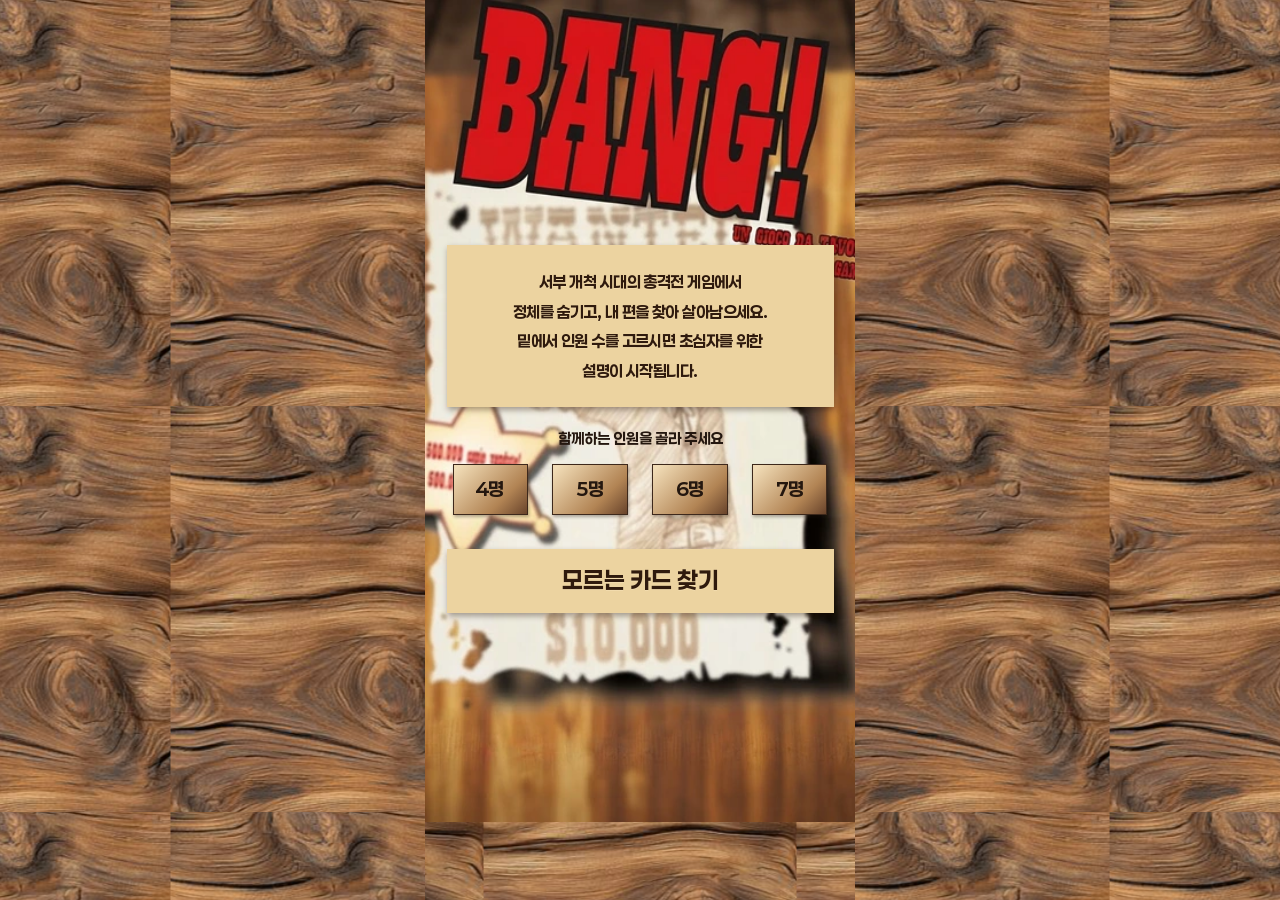
==== home-original.html @ b66d8cc3 "Add BANG touch tutorial local version" ====
<!doctype html><html lang="ko"><head><meta charset="utf-8"><meta name="viewport" content="width=device-width,initial-scale=1"><link rel="stylesheet" href="legacy-style.css"><link rel="stylesheet" href="legacy-figma.css"><link rel="stylesheet" href="paperlogy.css"><style>html,body{margin:0}main{max-width:none!important;margin:0!important;padding:0!important;min-height:100vh}.home{width:100%;max-width:430px;margin:auto}.home[hidden]{display:block!important}.home-summary[hidden]{display:none!important}dialog{max-width:92%;background:#ecd9b2;border:2px solid #633c23;padding:22px}dialog::backdrop{background:#21170ed9}dialog .catalog{display:grid;grid-template-columns:1fr 1fr;gap:15px}dialog .catalog p{line-height:1.7;font-size:14px}dialog .card-image{display:block;width:95px;margin:auto;background-image:url('assets/cards.webp')}dialog h3{font-size:19px}.catalog>article{border-bottom:1px solid #8a623c;padding:12px 0}</style></head><body><main><section id="home" class="home" aria-label="뱅 설명서 홈">
<div class="home-wood" aria-hidden="true"></div>
<img class="home-cover" src="assets/figma-cover.webp" alt="BANG! 서부 현상수배 표지" width="375" height="717">
<div class="home-intro"><p>서부 개척 시대의 총격전 게임에서<br>정체를 숨기고, 내 편을 찾아 살아남으세요.<br>밑에서 인원 수를 고르시면 초심자를 위한 설명이 시작됩니다.</p></div>
<p class="home-prompt">함께하는 인원을 골라 주세요</p><div id="home-players" class="home-players" aria-label="플레이 인원 선택"></div>
<div id="home-summary" class="home-summary" hidden><div id="home-composition" aria-live="polite"></div><button id="start">시작<span class="sr-only"> 선택한 인원으로 설명 시작</span></button></div>
<button class="home-search" data-jump="cards">모르는 카드 찾기</button>
</section></main><dialog id="catalog"><button id="close">닫기 ×</button><h2>카드 도감</h2><div class="catalog"></div></dialog><script src="home-original.js"></script></body></html>
---- legacy-style.css ----
@import url('https://fonts.googleapis.com/css2?family=Noto+Sans+KR:wght@400;500;600;700;800;900&family=Rye&display=swap');
:root{--paper:#f3e8ce;--ink:#35251d;--muted:#79634e;--red:#a33728;--gold:#c4974e;--line:#cbb68e;--wood:#37251e}*{box-sizing:border-box}html{scroll-behavior:smooth;scroll-padding-top:76px}body{margin:0;color:var(--ink);background:var(--wood);font-family:'Noto Sans KR',sans-serif;font-size:16px;line-height:1.75}button,input,select{font:inherit}button,a,input,select{-webkit-tap-highlight-color:transparent}button,a{touch-action:manipulation}button{cursor:pointer}a{color:inherit}button:focus-visible,a:focus-visible,input:focus-visible,select:focus-visible,summary:focus-visible{outline:3px solid #b26329;outline-offset:4px}main{max-width:1000px;margin:auto;background:var(--paper);background-image:url("data:image/svg+xml,%3Csvg viewBox='0 0 200 200' xmlns='http://www.w3.org/2000/svg'%3E%3Cfilter id='n'%3E%3CfeTurbulence type='fractalNoise' baseFrequency='.8' numOctaves='3' stitchTiles='stitch'/%3E%3C/filter%3E%3Crect width='100%25' height='100%25' opacity='.055' filter='url(%23n)'/%3E%3C/svg%3E")}h1,h2,h3,p{margin-top:0}h2{font-size:30px;line-height:1.4;letter-spacing:-1.4px;margin-bottom:14px}h3{font-size:20px;line-height:1.5;letter-spacing:-.7px}p{margin-bottom:16px}small{font-size:12px;line-height:1.65}button{border:0}button,summary{min-height:44px}.masthead{max-width:1000px;margin:auto;display:flex;align-items:center;gap:16px;padding:18px 36px;color:#f0dbab;border-bottom:1px solid #77583c;background:repeating-linear-gradient(0deg,#37251e 0,#37251e 4px,#3b2821 5px,#3b2821 7px)}.brand,.footer-brand{font-family:Rye,Georgia,serif;font-size:34px;letter-spacing:-2px;text-decoration:none;line-height:1}.masthead>span{font-size:9px;letter-spacing:2px;line-height:1.5}.masthead>span b{font-size:11px;letter-spacing:1px}.masthead button{margin-left:auto;background:transparent;color:#efdcb3;font-size:12px;border:1px solid #927248;padding:4px 12px}.hero{padding:56px 48px 100px;display:flex;align-items:center;position:relative;overflow:hidden;border-bottom:5px solid var(--wood)}.hero-copy{position:relative;z-index:2;flex:1}.eyebrow{font-size:10px;font-weight:800;letter-spacing:2.5px;color:var(--red);display:block;margin-bottom:14px}h1{font-size:46px;letter-spacing:-2.5px;line-height:1.38;margin-bottom:18px;font-weight:900}h1 em{font-style:normal;color:var(--red)}.hero p:not(.eyebrow){color:var(--muted);font-size:15px}.facts{display:flex;gap:0;margin:22px 0;font-size:11px;font-weight:700}.facts span+span{border-left:1px solid var(--line);margin-left:10px;padding-left:10px}.primary,.secondary{display:flex;align-items:center;justify-content:space-between;gap:16px;padding:15px 20px;text-decoration:none;font-weight:800;border:1px solid var(--ink);min-height:52px}.primary{background:var(--red);color:#fff3d8;box-shadow:3px 3px 0 #69402a;max-width:420px}.secondary{background:transparent;width:100%;margin-top:22px}.primary span{font-size:24px;line-height:1}.hero-art{width:230px;background:#dfc69c;border:1px solid #a17d4c;padding:16px 26px 12px;transform:rotate(7deg);box-shadow:7px 9px 0 #37251d16;position:relative;margin-left:28px;z-index:1}.wanted{display:block;font-family:Rye,Georgia,serif;font-size:28px;text-align:center;letter-spacing:1px;margin-bottom:12px;border-bottom:3px double #785234}.art-caption{font-size:10px;letter-spacing:2px;text-align:center;display:block;margin-top:10px;font-weight:800}.landscape{position:absolute;bottom:0;left:0;width:100%;height:80px;fill:#a4805344}.mode-nav{position:sticky;top:0;z-index:10;display:flex;border-bottom:1px solid var(--line);background:#efe0bfdc;backdrop-filter:blur(12px);padding:0 36px}.mode-nav button{background:transparent;flex:1;color:var(--muted);font-size:14px;font-weight:700;padding:18px 4px;border-bottom:3px solid transparent}.mode-nav button[aria-selected=true]{color:var(--red);border-color:var(--red)}.view{padding:40px 48px 20px}.view[hidden]{display:none}.section-head p{color:var(--muted);font-size:15px}.player-picker{padding:18px 0;border-top:3px double var(--line);border-bottom:3px double var(--line);margin:24px 0}.player-picker>span{font-size:14px;font-weight:700}.segmented{display:flex;gap:8px;margin:12px 0}.segmented button{background:#e7d8b8;flex:1;border:1px solid #baa078;font-weight:800;padding:8px}.segmented button[aria-pressed=true]{background:var(--wood);color:var(--paper);border-color:var(--wood)}#composition{font-size:13px;color:var(--muted);margin:0}.role-grid{display:grid;grid-template-columns:repeat(4,1fr);gap:20px;margin:28px 0}.role{display:flex;flex-direction:column;gap:12px;text-align:center}.role .card-image{width:100%;max-width:138px;margin:auto;filter:sepia(.16);box-shadow:3px 4px 0 #39251d18}.role h3{margin:0;color:var(--red);font-size:18px}.role p{font-size:13px;line-height:1.6;margin:0}.role small{color:var(--muted)}.tip{display:flex;gap:14px;padding:20px 0;border-top:1px solid var(--line);border-bottom:1px solid var(--line);margin:26px 0}.tip>span{font-size:28px;line-height:1.2;color:var(--red)}.tip b{font-size:15px}.tip p{font-size:14px;color:var(--muted);margin:7px 0 0}.paper-section,.turn-section,.combat-section,.end-section{margin-top:55px;padding-top:34px;border-top:3px double var(--ink)}.table-layout{padding:22px;background:repeating-linear-gradient(0deg,#44342a 0,#44342a 12px,#48372b 13px,#48372b 15px);color:var(--paper);border:5px solid #b39568;margin:24px 0}.table-label,.hand-label{font-size:12px;text-align:center;color:#ceb991}.table-label{margin-bottom:18px}.table-cards{display:grid;grid-template-columns:repeat(3,1fr);gap:18px;text-align:center}.table-cards>div>span{display:block;max-width:105px;margin:auto auto 8px;height:155px}.table-cards .card-image{max-height:155px;margin:auto;width:100px}.table-cards b{display:block;font-size:13px}.table-cards small{display:block;color:#d9c5a3;margin-top:5px}.card-back{background:repeating-linear-gradient(45deg,#764d31 0,#764d31 3px,#8b603d 3px,#8b603d 6px);border:5px double #d7bd8d;display:grid!important;place-content:center;font-family:Georgia,serif;font-size:48px;transform:rotate(-4deg)}.bullets{color:#e4b15c;text-align:center;letter-spacing:6px;margin:20px 0 14px;font-size:23px}.bullets span{letter-spacing:0;font-size:11px;margin-left:8px;color:#dbc79f}.hand-label{border-top:1px dashed #997b50;padding-top:13px}.setup-list{counter-reset:item;list-style:none;padding:0}.setup-list li{position:relative;padding:0 0 24px 39px}.setup-list li:before{counter-increment:item;content:counter(item);position:absolute;left:0;top:0;width:26px;height:26px;background:var(--red);color:var(--paper);text-align:center;line-height:26px;font-size:12px;font-weight:900;border-radius:50%}.setup-list b,.setup-list span{display:block}.setup-list b{font-size:16px}.setup-list span{font-size:14px;color:var(--muted);margin-top:4px}.ink-note{font-size:12px;color:var(--muted)}.turn-flow{display:flex;margin:25px 0;gap:16px}.turn-flow>div{flex:1;border-top:2px solid var(--ink);padding-top:12px}.turn-flow>div>span{font-family:Georgia,serif;font-size:28px;color:var(--red);font-weight:700}.turn-flow h3{font-size:17px;margin:6px 0}.turn-flow p{font-size:13px;color:var(--muted);margin:0}.rule-strip{border:1px solid #a78b60;background:#e7d3ac;padding:16px;margin:24px 0}.rule-strip>b{font-size:13px}.rule-strip p{font-size:14px;margin:4px 0 0}.rule-strip strong{color:var(--red)}.border-guide{display:flex;gap:24px}.border-guide>div{flex:1}.border-guide b{font-size:14px}.border-guide p{font-size:13px;color:var(--muted)}.border-sample{display:inline-block;width:14px;height:20px;vertical-align:middle;border:3px solid;margin-right:6px}.brown{border-color:#b17a37}.blue{border-color:#587391}details{border-bottom:1px solid var(--line)}summary{padding:16px 23px 16px 0;list-style:none;cursor:pointer;font-weight:700;font-size:15px;position:relative}summary:after{content:'+';position:absolute;right:2px;top:13px;font-size:22px;color:var(--red)}details[open]>summary:after{content:'−'}details p{font-size:14px;color:var(--muted);margin-bottom:20px}.text-button{padding:0;color:var(--red);background:none;text-decoration:underline;font-size:14px}.practice{margin-top:30px;padding:20px;border:1px dashed #a38558}.practice h3{font-size:16px}.quiz-options{display:flex;gap:8px}.quiz-options button{flex:1;font-size:12px;background:#e1cda6;border:1px solid #a78b60;padding:10px}.quiz-options button.chosen{background:var(--ink);color:var(--paper)}#quiz-result{font-size:12px;margin:14px 0 0;color:var(--muted)}.shootout{display:flex;gap:22px;align-items:center;justify-content:center;margin:28px 0}.visual-card{background:none;padding:0;width:150px;text-align:center;color:var(--ink)}.visual-card>b,.visual-card>small{display:block;margin-top:8px}.visual-card .card-image{box-shadow:4px 5px 0 #39251d18}.shoot-arrow{font-size:32px;color:var(--red)}.combat-caption{text-align:center;font-size:15px}.distance-demo{padding:24px;background:#e9dbba;border:1px solid var(--line);margin-top:30px}.distance-demo>p{font-size:14px;color:var(--muted)}.seat-map{height:240px;width:260px;margin:24px auto;position:relative}.seat-map:before{content:'TABLE';display:grid;place-items:center;position:absolute;inset:42px 27px;background:#66503a;border:7px double #b89967;border-radius:50%;color:#d8bf92;font-family:Georgia,serif;letter-spacing:4px;font-size:12px}.seat-map button{position:absolute;width:52px;height:52px;border-radius:50%;background:var(--paper);border:1px solid #b09568;color:var(--ink);font-size:13px;font-weight:700;left:calc(50% + var(--x) - 26px);top:calc(50% + var(--y) - 26px)}.seat-map button[aria-pressed=true]{background:var(--red);color:var(--paper);border-color:var(--red)}.seat-map button.me{background:var(--ink);color:var(--paper)}.distance-controls label{display:flex;align-items:center;gap:8px;font-size:13px;margin:12px 0}.distance-controls select{min-width:0;flex:1;padding:10px;background:#f8eed8;color:var(--ink);border:1px solid var(--line);font-size:13px}.distance-controls input{accent-color:var(--red);width:18px;height:18px}.distance-result{color:var(--red)!important;font-weight:800;font-size:16px!important;border-top:1px solid var(--line);padding-top:15px;margin-top:20px}.end-rules>div{padding:20px 0;border-bottom:1px solid var(--line)}.end-rules p{font-size:14px;color:var(--muted);margin:8px 0 0}.end-section>.primary{margin-top:30px;width:100%;max-width:none}.turn-ticket{display:grid;grid-template-columns:82px 1fr;gap:12px;border-top:3px double var(--ink);border-bottom:3px double var(--ink);padding:22px 0;font-size:14px}.turn-ticket b{color:var(--red)}.subheading{margin-top:32px}.search-box{display:flex;border:1px solid #a68b64;background:#fbf3e0;padding:8px 14px;gap:12px;align-items:center}.search-box span{font-size:24px}.search-box input{background:none;width:100%;min-width:0;border:none;padding:6px 0;color:var(--ink);font-size:15px}.filters{display:flex;gap:8px;overflow:auto;margin:16px 0 18px;padding-bottom:5px}.filters button{flex-shrink:0;background:transparent;border:1px solid var(--line);padding:8px 14px;color:var(--muted);font-size:12px;min-height:40px}.filters button[aria-pressed=true]{background:var(--ink);color:var(--paper);border-color:var(--ink)}.card-grid{display:grid;grid-template-columns:repeat(4,1fr);gap:25px 22px}.index-card{background:none;color:var(--ink);padding:0;display:flex;flex-direction:column;text-align:left}.index-card .card-image{width:100%;max-height:240px;max-width:155px;align-self:center;box-shadow:3px 4px 0 #35251d16}.index-card b{margin-top:12px;font-size:15px}.index-card small{color:var(--muted);margin-top:3px}.card-image{display:block;background-image:url('assets/cards.webp');background-repeat:no-repeat;flex-shrink:0}.card-image.loading{background-color:#dbc9a6}footer{margin:40px 48px 0;padding:30px 0;border-top:3px double var(--ink);color:var(--muted)}.footer-brand{color:var(--red);font-size:24px}footer>p{font-size:12px;margin:10px 0}footer summary{font-size:12px;font-weight:500}footer details p,footer details a{font-size:11px}dialog{background:var(--paper);color:var(--ink);border:2px solid #9d784a;padding:24px;max-width:500px;width:calc(100% - 28px);max-height:90dvh;overflow:auto;box-shadow:10px 10px 0 #160e0877}dialog::backdrop{background:#21170fe0;backdrop-filter:blur(3px)}.dialog-close{display:block;margin-left:auto;background:none;color:var(--muted);font-size:13px;padding:8px}.dialog-card{width:185px;max-width:70%;margin:12px auto 24px}.dialog-label{color:var(--red);font-size:11px;letter-spacing:2px;font-weight:700}.dialog-summary{font-size:18px;font-weight:800}.dialog-detail{color:var(--muted);font-size:15px}.dialog-note{font-size:13px;border-top:1px solid var(--line);padding-top:14px}#toast{position:fixed;bottom:25px;left:50%;transform:translateX(-50%);background:var(--wood);color:var(--paper);font-size:13px;padding:12px 20px;box-shadow:0 3px 15px #0003;z-index:50;display:none;max-width:90%;white-space:nowrap}@media(min-width:800px){.view{max-width:850px;margin:auto}.hero .primary{font-size:14px}.paper-section .section-head,.turn-section .section-head{max-width:550px}.table-layout{max-width:570px;margin-left:auto;margin-right:auto}.distance-demo{max-width:570px;margin-left:auto;margin-right:auto}.mode-nav{padding:0 150px}}@media(max-width:600px){body{font-size:15px}.masthead{padding:15px 20px;gap:12px}.brand{font-size:29px}.masthead>span{font-size:8px;letter-spacing:1.5px}.masthead>span b{font-size:10px}.hero{padding:33px 22px 75px;display:block}.hero-copy{z-index:2}.hero .eyebrow{font-size:9px;letter-spacing:2px}.hero h1{font-size:32px;letter-spacing:-1.6px;max-width:300px}.hero p:not(.eyebrow){font-size:13px;line-height:1.8;max-width:270px}.hero-art{position:absolute;right:-23px;top:110px;width:127px;padding:10px 12px;opacity:.3;transform:rotate(12deg);margin:0}.hero-art .wanted{font-size:15px;margin-bottom:7px}.art-caption{font-size:7px;letter-spacing:1px}.hero .primary{max-width:none;font-size:13px;position:relative;z-index:3;margin-top:24px}.hero .facts{font-size:10px}.landscape{height:50px}.mode-nav{padding:0 15px}.mode-nav button{padding:15px 3px;font-size:12px}.view{padding:30px 22px 12px}h2{font-size:25px;letter-spacing:-1.1px}.eyebrow{font-size:9px}.section-head p{font-size:14px}.role-grid{grid-template-columns:repeat(2,1fr);gap:25px 20px}.role .card-image{max-width:115px}.role h3{font-size:17px}.role p{font-size:13px}.role small{font-size:11px}.tip{padding:18px 0;gap:10px}.tip b{font-size:14px}.tip p{font-size:13px}.paper-section,.turn-section,.combat-section,.end-section{margin-top:38px;padding-top:28px}.table-layout{padding:17px 12px}.table-cards{gap:12px}.table-cards>div>span{height:124px;max-width:80px}.table-cards .card-image{width:80px;max-height:124px}.table-cards small{font-size:10px}.setup-list b{font-size:15px}.setup-list span{font-size:13px}.turn-flow{gap:10px}.turn-flow h3{font-size:15px}.turn-flow p{font-size:11px}.turn-flow>div>span{font-size:25px}.rule-strip p{font-size:13px}.border-guide{gap:15px}.border-guide p{font-size:12px}.border-guide b{font-size:13px}.practice{padding:16px}.practice h3{font-size:15px}.shootout{gap:16px}.visual-card{width:120px}.visual-card small{font-size:10px}.distance-demo{padding:20px 16px}.distance-demo h3{font-size:17px}.card-grid{grid-template-columns:repeat(2,minmax(0,1fr));gap:25px 20px}.index-card .card-image{max-width:135px}.index-card b{font-size:14px}.index-card small{font-size:11px}.turn-ticket{grid-template-columns:68px 1fr;font-size:12px}footer{margin:28px 22px 0}dialog{padding:20px}.dialog-summary{font-size:17px}.dialog-detail{font-size:14px}}@media(prefers-reduced-motion:reduce){html{scroll-behavior:auto}}@media(max-width:350px){.view{padding-left:16px;padding-right:16px}.hero{padding-left:16px;padding-right:16px}h1{font-size:28px!important}.masthead>span{display:none}.quiz-options{flex-direction:column}.table-cards .card-image{width:67px}.table-cards>div>span{max-width:67px;height:105px}}

.rule-ask h2{margin:8px 0 12px;font-size:clamp(25px,5vw,36px)}.rule-ask>p{line-height:1.7}.rule-ask form{margin-top:24px}.rule-ask label{display:block;font-weight:700;margin-bottom:8px}.rule-ask textarea{box-sizing:border-box;width:100%;resize:vertical;min-height:108px;max-height:320px;padding:14px;border:1px solid #a58a62;border-radius:10px;background:#fffaf0;color:#34281d;font:inherit;line-height:1.6}.rule-ask textarea:focus-visible{outline:3px solid #8d552d;outline-offset:3px}.rule-ask-actions{display:flex;align-items:center;justify-content:space-between;gap:16px;margin-top:12px}.rule-ask-actions small{line-height:1.6}.rule-ask-actions button{flex-shrink:0}.rule-answer{margin-top:24px;border-top:1px solid #b69c77;padding-top:20px;overflow-wrap:anywhere}.rule-answer h3{font-size:20px;margin:0 0 12px}.rule-answer p{line-height:1.8;white-space:pre-line}.rule-answer article+article{margin-top:20px}.rule-answer .secondary{margin-top:8px}@media(max-width:520px){.rule-ask-actions{align-items:stretch;flex-direction:column}.rule-ask-actions button{width:100%}}

#combat .recovery-gallery-panel #life-cap{margin:24px 0 0}#distance-demo .range-callout b{white-space:normal;word-break:keep-all;line-height:1.6}
---- legacy-figma.css ----
@font-face{font-family:'KoPub Batang';font-style:normal;font-weight:400;src:url('assets/kopub-batang-regular.ttf') format('truetype');font-display:swap}
@font-face{font-family:'KoPub Batang';font-style:normal;font-weight:700 900;src:url('assets/kopub-batang-bold.ttf') format('truetype');font-display:swap}
:root{--paper:#dec19a;--ink:#24170f;--muted:#57402c;--line:#ab865d;--red:#922c21;--wood:#56351f}body{background:#674326 url('assets/figma-wood.webp') center top/375px 154px repeat;color:var(--ink)}main{max-width:430px;background:transparent;background-image:none;min-height:100dvh}.masthead{max-width:430px;padding:12px 18px;gap:14px;background:#3a271ee8}.masthead[hidden],.mode-nav[hidden],footer[hidden],.home[hidden],.home-summary[hidden]{display:none}.masthead .brand{font-size:25px;color:#eed3a4}.masthead #home-back{margin:0;border:0;padding:4px 0}.masthead #share{margin-left:auto}.home{position:relative;container-type:inline-size;width:100%;min-height:100dvh;height:auto;aspect-ratio:375 / 1080;background:url('assets/figma-wood.webp') center top/100% auto repeat-y;isolation:isolate;overflow:hidden}.home-cover{position:absolute;inset:0 auto auto 0;width:100%;height:auto;z-index:-1;display:block}.home-intro{position:absolute;top:57.067cqw;left:4.8cqw;width:90.133cqw;min-height:26.667cqw;display:flex;align-items:center;justify-content:center;background:#cba880;border:1.5px solid #38281d;box-shadow:2px 3px 4px #1f130b35;padding:3.2cqw 1.6cqw}.home-intro p{font-family:'KoPub Batang',serif;font-weight:700;text-align:center;font-size:4.267cqw;line-height:6.4cqw;letter-spacing:-.13cqw;margin:0}.home-players{position:absolute;top:90.133cqw;left:6.4cqw;width:87.2cqw;display:flex;justify-content:space-between;gap:4cqw}.home-players button{font-family:'KoPub Batang',serif;font-weight:700;font-size:4.267cqw;line-height:1.3;min-height:44px;height:12cqw;width:17.6cqw;padding:0;color:#24170f;background:linear-gradient(135deg,#f1dcb6 5%,#b28454 68%,#68432b);border:1.5px solid #3d281b;box-shadow:1px 2px 3px #20140955}.home-players button[aria-pressed=true]{border:3px solid #71301f;background:linear-gradient(135deg,#e8c189,#9a6638);box-shadow:inset 0 0 0 1px #f5dca8}.home-summary{position:absolute;top:107.2cqw;left:5.6cqw;width:88.8cqw;min-height:32cqw;background:#cba880;border:1.5px solid #3d281b;box-shadow:3px 4px 6px #25180b55;display:flex;align-items:center;justify-content:space-between;gap:2.667cqw;padding:6.4cqw 3.733cqw;font-family:'KoPub Batang',serif}.home-summary:before{content:'';position:absolute;left:var(--pointer,7%);top:-3.8cqw;width:7cqw;height:7cqw;background:#cba880;border-top:1.5px solid #3d281b;border-left:1.5px solid #3d281b;transform:rotate(45deg);z-index:-1}.home-summary:after{content:'';position:absolute;top:0;left:calc(var(--pointer,7%) - .2cqw);width:7.6cqw;height:2px;background:#cba880}#home-composition{display:grid;grid-template-columns:repeat(2,1fr);column-gap:4cqw;row-gap:3.2cqw;font-size:4cqw;line-height:1.4;white-space:nowrap}#start{background:#a67b56;color:#24170f;border:1.5px solid #4c3220;box-shadow:inset 1px 1px 2px #e1bb9266;min-height:44px;width:23.2cqw;height:18.133cqw;flex-shrink:0;font-family:Georgia,serif;font-size:6.133cqw;line-height:1;padding:0}.home-search{position:absolute;top:165.6cqw;left:6.4cqw;width:87.2cqw;height:14.667cqw;min-height:44px;background:#cba880;border:1.5px solid #3d281b;color:#24170f;font-family:'KoPub Batang',serif;font-size:6.133cqw;line-height:1;font-weight:700;box-shadow:1px 2px 3px #20140955;padding:0}.sr-only{position:absolute;width:1px;height:1px;padding:0;margin:-1px;overflow:hidden;clip:rect(0,0,0,0);white-space:nowrap;border:0}.mode-nav{padding:0 12px;background:#dec19af2;top:0}.mode-nav button{font-size:12px}.view{margin:20px 14px;padding:26px 20px;background:#ead5adee;border:1.5px solid #523520;box-shadow:3px 4px 8px #22140b33}.view .paper-section,.view .turn-section,.view .combat-section,.view .end-section{margin-top:32px;padding-top:26px}h2{font-family:'KoPub Batang',serif;font-size:24px;letter-spacing:-.8px}.section-head p{font-size:14px}.role-grid{grid-template-columns:repeat(2,minmax(0,1fr));gap:24px 14px}.card-grid{grid-template-columns:repeat(2,minmax(0,1fr));gap:24px 16px}.index-card .card-image{max-width:130px}.role .card-image{max-width:110px}.turn-flow{gap:8px}.turn-flow h3{font-size:15px}.turn-flow p{font-size:11px}.rule-strip,.distance-demo{background:#d9bb8f}.table-layout{padding:18px 10px}.table-cards{gap:10px}.table-cards>div>span{max-width:78px;height:124px}.table-cards .card-image{width:78px;max-height:124px}.table-cards small{font-size:10px}.distance-demo{padding:18px 12px}.seat-map{max-width:100%}.shootout{gap:14px}.visual-card{width:115px}.visual-card small{font-size:10px}.turn-ticket{grid-template-columns:65px 1fr;font-size:12px}.search-box{background:#f5e6c8}.filters button{padding:8px 11px}.tip b{font-size:14px}.tip p{font-size:13px}footer{margin:24px 14px 0;padding:22px 20px;color:#2e2017;background:#e6cba3e8;border:1px solid #523520}dialog{background:#ecd8b4}.dialog-close{color:#4f3523}@media(max-width:350px){.home-intro p{font-size:4.267cqw}.home-players{top:91.2cqw}.home-summary{top:110cqw}.view{margin-left:10px;margin-right:10px;padding:22px 14px}.seat-map{width:248px}}@media(prefers-reduced-motion:no-preference){.home-summary{animation:panel-in .16s ease-out}@keyframes panel-in{from{opacity:0;transform:translateY(-4px)}to{opacity:1;transform:translateY(0)}}}

.home{background:none}.home-wood{position:absolute;top:191.2cqw;bottom:0;left:0;right:0;z-index:-2;background:url(assets/figma-wood.webp) center top/100% auto repeat-y}

.player-picker{border:0;padding:0;margin:22px 0}.role-heading{display:flex;align-items:center;justify-content:space-between;gap:12px}.role-heading h2{margin-bottom:0}.role-heading .eyebrow{margin-bottom:10px}.page-next{background:#a67b56;border:1.5px solid #4c3220;color:#24170f;padding:10px 13px;font-size:14px;font-weight:700;white-space:nowrap;min-height:44px}.board-photo{margin:24px 0}.board-photo a{display:block}.board-photo img{display:block;width:100%;height:auto;border:1px solid #967344}.board-photo figcaption{font-size:11px;line-height:1.6;color:var(--muted);margin-top:10px}.page-navigation{display:flex;gap:10px;margin-top:20px}.page-navigation button{flex:1;min-width:0;font-size:12px;padding:12px 10px;min-height:48px;margin:0;justify-content:center;box-shadow:none}.view#turn>.turn-section{margin-top:0;padding-top:0;border-top:0}

.illustrated-board{padding:18px 12px}.illustrated-board .table-label{margin-bottom:14px}.board-surface{position:relative;margin:0 0 16px;line-height:0}.board-surface>img{display:block;width:100%;height:auto}.board-slot{position:absolute;top:29%;bottom:6%;width:28%;display:flex;align-items:center;justify-content:center;line-height:1}.board-role{left:3%}.board-character{left:36%}.board-weapon{left:69%}.board-slot>span{display:block;width:78%;height:auto}.board-slot .card-image{width:100%;height:auto}.board-slot .card-back{width:78%;height:auto;aspect-ratio:2/3;font-size:clamp(24px,6vw,42px);border-width:3px;box-shadow:2px 3px 4px #271a1255}.board-legend b{font-size:15px}.board-legend small{font-size:11px}.illustrated-board .bullets{display:flex;align-items:center;justify-content:center;gap:6px;font-size:24px;letter-spacing:3px;margin:22px 0 18px}.illustrated-board .bullets span{font-size:11px;margin-left:6px}.illustrated-board .hand-label{font-size:11px;line-height:1.7}.illustrated-board .table-cards>div>span{height:auto}

.illustrated-board{background:none;border:0;padding:0;color:var(--ink);margin:10px 0 26px}.illustrated-board .board-legend b{color:var(--ink)}.illustrated-board .board-legend small{color:var(--muted);font-size:12px}.illustrated-board .hand-label{color:var(--muted);border-color:var(--line);margin-top:18px}.board-life{position:absolute;z-index:2;left:1.5%;right:1.5%;top:2%;height:22%;display:grid;grid-template-columns:repeat(5,1fr);align-items:center;justify-items:center;pointer-events:none}.board-life>img{display:block;width:82%;height:auto;filter:drop-shadow(1px 2px 1px #39230b60)}.board-life-caption{position:absolute;z-index:3;left:50%;top:22%;transform:translateX(-50%);background:#f3e2b6eb;border:1px solid #8f6c3b;padding:2px 7px;font-size:10px;font-weight:700;color:#392711;line-height:1.2;white-space:nowrap}.setup-content>.section-head .eyebrow{margin-bottom:16px}

#roles .role{background:transparent;border:0;padding:0;color:var(--ink);cursor:pointer;align-items:center}#roles .role .card-image{margin:0 auto}#roles .role:hover .card-image{outline:2px solid #9b6837;outline-offset:3px}#setup .setup-content>.section-head .eyebrow{font-size:16px;font-weight:900;letter-spacing:1px;line-height:1.5}#character-guide-link{display:inline-block;margin-top:12px;font-weight:700;color:#8a3323;text-decoration:underline;text-underline-offset:3px}

/* Local review changes: navigation, new rule tools and text cards. */
.mode-nav button[aria-current=page]{color:var(--red);border-bottom:3px solid var(--red);font-weight:900}
.home-intro{position:relative;top:auto;left:auto;width:90%;margin:57cqw auto 0;padding:12px 8px}.home-intro p{font-size:clamp(13px,3.8cqw,16px);line-height:1.75}.home-prompt{position:relative;text-align:center;margin:18px 10px 12px;font-size:15px;font-weight:700}.home-players,.home-summary,.home-search{position:relative;top:auto;left:auto;margin:0 auto 24px}.home-summary{margin-top:24px}.home-search{margin-top:34px}.home{aspect-ratio:auto;padding-bottom:32px;min-height:100dvh}.home-wood{top:150cqw}#start{font-family:inherit;font-size:18px}#home-composition{font-size:14px;gap:8px}
#roles .role h3{font-size:15px;overflow-wrap:anywhere}#roles .role p{margin:8px 0;line-height:1.65;font-weight:700}#roles .role small{color:var(--muted)}
.view#combat,.view#end{margin:20px 14px;padding:26px 20px}.defense-table{width:100%;border-collapse:collapse;font-size:12px;table-layout:fixed;margin:20px 0}.defense-table th,.defense-table td{border:1px solid var(--line);padding:8px 5px;overflow-wrap:anywhere;vertical-align:top}.defense-table button{background:none;color:var(--ink);padding:0;font-size:inherit;font-weight:700;width:100%;text-align:left}.defense-table tbody tr{cursor:pointer}.seat-map button.eliminated{opacity:.55;text-decoration:line-through;border-style:dashed}.seat-map button.eliminated{background:#c7ad88}.winner-widget{border-top:1px solid var(--line);padding-top:18px;margin-top:20px}.winner-widget label{display:flex;align-items:center;gap:10px;min-height:44px}.winner-result{font-size:20px;font-weight:900;margin:14px 0;color:var(--red)}.end-flow{padding-left:22px}.end-flow li{margin-bottom:14px}.quick-actions{display:flex;gap:6px;margin-bottom:20px}.quick-actions button{flex:1;min-width:0;padding:8px 4px;border:1px solid var(--ink);background:transparent;color:var(--ink);font-size:12px}#faq ul{padding-left:22px}#faq li{margin-bottom:10px}.index-card small{display:-webkit-box;-webkit-line-clamp:2;-webkit-box-orient:vertical;overflow:hidden}.index-card b{overflow-wrap:anywhere}.text-card{display:flex;flex-direction:column;justify-content:center;gap:10px;background:#ecd8b4;border:2px solid var(--line);padding:12px 8px;aspect-ratio:2/3;max-width:130px;width:100%;margin:auto;text-align:center;overflow-wrap:anywhere}.text-card>span{font-size:24px}.text-card b{font-size:14px}.text-card small{font-size:12px}.dialog-summary{font-size:20px;line-height:1.5}.turn-flow p{font-size:12px}
@media(max-width:350px){.view#combat,.view#end{margin:20px 10px;padding:22px 14px}.home-summary{padding:16px 10px}#home-composition{font-size:12px;gap:6px}.quick-actions{flex-wrap:wrap}}

#roles .role p{word-break:keep-all} .role-grid{align-items:start}

.barrel-tip{align-items:flex-start}.barrel-tip>.visual-card{width:90px;flex:0 0 90px;padding:0;background:none;color:var(--ink)}.barrel-tip>.visual-card b{display:block;margin-top:8px}.barrel-tip>div{min-width:0;flex:1}.barrel-tip p{margin:8px 0 16px}.barrel-tip p:last-child{margin-bottom:0}@media(max-width:350px){.barrel-tip{flex-direction:column}.barrel-tip>.visual-card{align-self:center;flex-basis:auto}}

/* Simple attack examples and a fixed six-player range illustration. */
.other-attacks{margin-top:26px}.attack-row{display:flex;align-items:flex-start;gap:16px;padding:22px 0;border-bottom:1px solid var(--line)}.attack-row>.visual-card{width:80px;flex:0 0 80px;padding:0;background:none;color:var(--ink)}.attack-row>.visual-card b{display:block;margin-top:8px;font-size:14px}.attack-row>div{flex:1;min-width:0;font-size:14px;line-height:1.8;word-break:keep-all}.attack-row p{margin:8px 0}.attack-row small{display:block;color:var(--red);font-weight:700;font-size:13px}.range-seats{position:relative;width:260px;max-width:100%;height:280px;margin:16px auto}.range-seats:before{content:'';position:absolute;inset:22% 16%;border-radius:50%;background:#654b37;border:4px double #b6986a}.range-center{position:absolute;inset:40% 25%;text-align:center;line-height:1.5;color:#f5e6c8;font-size:13px}.example-seat{position:absolute;left:var(--x);top:var(--y);transform:translate(-50%,-50%);width:56px;min-height:56px;border-radius:50%;display:flex;flex-direction:column;align-items:center;justify-content:center;line-height:1.3;border:2px solid #684832;background:#e5cdab;color:var(--ink)}.example-seat small{font-size:10px}.example-seat.me{background:var(--ink);color:#f5e6c8}.example-seat.reachable{background:var(--red);color:#fff3d8;border-color:var(--red)}.example-seat.unreachable{border-style:dashed;background:#ddc9ad;color:#594b40}.casualties{border-top:2px solid var(--line);padding-top:24px;margin-top:30px}.casualties .end-rules p{font-size:14px;line-height:1.9}.view#combat .border-guide{grid-template-columns:1fr;gap:18px}.view#combat .border-guide p{font-size:14px;line-height:1.8}.view#end>.end-rules>div{padding-top:0}.other-attacks h3,.casualties h3{font-size:20px}@media(max-width:350px){.attack-row{gap:12px}.attack-row>.visual-card{width:66px;flex-basis:66px}.attack-row>div{font-size:13px}}

/* Separate each main topic; keep card explanations beside their images. */
.view#combat{background:transparent;border:0;box-shadow:none;padding:0;margin:20px 14px}.view#combat .combat-panel{display:block;background:#ead5adf5;border:1.5px solid #523520;box-shadow:3px 4px 8px #22140b33;margin:0 0 22px;padding:24px 20px}.view#combat .combat-panel>h3{margin-top:0}.view#combat .attack-row{display:grid;grid-template-columns:80px minmax(0,1fr);align-items:start;gap:16px;margin:0;padding:22px 0}.view#combat .attack-row>.visual-card{width:80px;margin:0}.view#combat .attack-row>div{min-width:0}.view#combat .range-table-image{display:block;width:100%;max-width:320px;height:auto;margin:20px auto}.view#combat .border-guide{display:grid;grid-template-columns:1fr;gap:20px}.view#combat .page-navigation{padding:0 6px}@media(max-width:350px){.view#combat{margin:20px 10px}.view#combat .combat-panel{padding:22px 14px}.view#combat .attack-row{grid-template-columns:66px minmax(0,1fr);gap:12px}.view#combat .attack-row>.visual-card{width:66px}}

.view#combat .recovery-row{border-bottom:0;padding:16px 0}.recovery-row small{line-height:1.7}.sheriff-death{border-top:1px solid var(--line);padding-top:22px;margin-top:20px}.sheriff-death p{margin-top:10px;font-size:14px}

/* Beginner reading hierarchy: core actions first, qualifications on demand. */
.lesson-nav{display:flex;gap:4px;margin:0 0 18px;padding:0;border-bottom:1px solid var(--line)}.lesson-nav button{flex:1;min-width:0;background:transparent;color:var(--muted);font-size:12px;padding:10px 3px;border-bottom:3px solid transparent}.lesson-nav button[aria-current=step]{color:var(--red);font-weight:800;border-color:var(--red)}.lesson-kicker{font-size:12px;line-height:1.5;font-weight:700;color:var(--red);margin:0 0 10px}.view .section-head p{line-height:1.9}.view#combat .combat-panel{padding:24px 20px}.view#combat .extra-rules{padding:18px 20px}.extra-rules>summary{font-size:17px;font-weight:800;line-height:1.5;cursor:pointer}.extra-rules>summary small{display:block;font-weight:400;color:var(--muted);font-size:12px;margin:6px 0 0}.extra-rules[open]>summary{margin-bottom:18px}.inline-more{margin:18px 0;border-top:1px solid var(--line);border-bottom:1px solid var(--line);padding:0;background:transparent}.inline-more>summary{padding:12px 0;font-size:14px;line-height:1.6;cursor:pointer}.inline-more[open]>summary{margin-bottom:12px}.inline-more>small{display:block;margin:0 0 14px;font-size:13px;line-height:1.8}.barrel-tip .inline-more{margin-bottom:0}.view#combat .life-zero>p{font-size:15px}.view#combat .removal-rules>div{padding:12px 0;border:0}.view#combat .removal-rules p{line-height:1.85;font-size:14px}.view#combat .casualties .end-rules{margin-top:0}.view#combat .sheriff-death{font-size:14px;padding-top:16px}.view#turn .turn-flow{display:grid;grid-template-columns:1fr;gap:0;margin:24px 0}.view#turn .turn-flow>div{display:grid;grid-template-columns:40px minmax(0,1fr);column-gap:14px;padding:20px 0;border-top:1px solid var(--line)}.view#turn .turn-flow>div>span{grid-row:1/3;font-size:24px}.view#turn .turn-flow h3{font-size:19px;margin:0 0 8px}.view#turn .turn-flow p{font-size:15px;line-height:1.8;margin:0}.view#turn .turn-flow br{display:none}.view#turn .rule-strip{background:transparent;border:0;border-left:3px solid var(--red);padding:0 0 0 16px;margin:20px 0 26px}.view#turn .rule-strip p{font-size:14px;line-height:1.9}.practice-group{margin:24px 0}.practice-group>summary{font-size:14px;font-weight:700}.practice-group .practice{margin-top:16px}.victory-outcomes{margin-top:24px}.victory-outcomes article{display:grid;grid-template-columns:30px minmax(0,1fr);gap:14px;border-top:1px solid var(--line);padding:22px 0}.victory-outcomes article>span{font-size:14px;color:var(--muted);padding-top:3px}.victory-outcomes h3{font-size:18px;margin:0 0 6px}.victory-outcomes p{font-size:14px;margin:0 0 12px;line-height:1.8}.victory-outcomes b{font-size:20px;color:var(--red)}.continue-note{padding:16px 0;border-top:1px solid var(--line);font-weight:700;font-size:14px}.quick-actions{display:grid;grid-template-columns:1fr 1fr;gap:8px}.quick-actions button{font-size:13px;text-align:left;padding:12px 10px;line-height:1.5;background:#f1dfbc}.view#play .turn-ticket{background:transparent;border:0;border-top:1px solid var(--line);border-bottom:1px solid var(--line);padding:18px 0;margin:24px 0}.view#play #faq summary{font-size:14px;line-height:1.7}.view#play #faq li{font-size:14px;line-height:1.8}.view#cards .index-card b{font-size:13px;line-height:1.6}.view#cards #cards-return{font-size:13px;margin:12px 0 18px;min-height:44px}.view#cards .filters{flex-wrap:wrap;overflow:visible;gap:6px}.view#cards .filters button{font-size:12px;padding:7px 9px}.view p,.view li{text-wrap:pretty;word-break:keep-all;overflow-wrap:break-word}@media(max-width:350px){.view#combat .combat-panel{padding:22px 14px}.lesson-nav button{font-size:11px}}

.view#combat>.lesson-nav{background:#ead5adf5;padding:4px 12px;border:1px solid #523520}.view#turn .turn-flow p{max-width:28ch}

.view#combat .weapon-example{border:0;padding:8px 0 16px}.view#combat .border-example{display:block;width:95px;max-width:100%;padding:0;margin:0 0 14px;background:transparent;color:var(--ink)}.border-example b{display:block;margin-top:8px;font-size:13px}

.view#combat .weapon-example{position:relative;align-items:stretch}.weapon-example>div{display:flex;flex-direction:column;justify-content:space-between}.range-callout{display:flex;align-items:center;gap:8px;color:var(--red);margin-bottom:12%;position:relative;left:-22px;width:calc(100% + 22px)}.range-callout>span{font-size:32px;line-height:1}.range-callout>b{font-size:12px;line-height:1.6}.weapon-example>div>p{margin-top:0}

.learning-divider{padding:12px 10px 20px;color:#f4dfb9}.learning-divider h3{font-size:19px;margin:0 0 8px}.learning-divider p{font-size:13px;margin:0}.view#combat .combat-panel>.barrel-tip{border-top:0;padding-top:0;margin-top:16px}.view#combat .combat-panel>.recovery-row{border-bottom:0}

/* Shared aged-paper surface and aligned home content edges. */
.home{--home-panel-width:90%}.home .home-intro,.home .home-search{width:var(--home-panel-width);margin-left:auto;margin-right:auto;left:auto;right:auto;box-sizing:border-box;border:1px solid #735333;background-color:#e5c997;background-image:url("data:image/svg+xml,%3Csvg xmlns='http://www.w3.org/2000/svg' width='180' height='180'%3E%3Cfilter id='n'%3E%3CfeTurbulence type='fractalNoise' baseFrequency='.65' numOctaves='3' stitchTiles='stitch'/%3E%3C/filter%3E%3Crect width='100%25' height='100%25' filter='url(%23n)' opacity='.13'/%3E%3C/svg%3E"),radial-gradient(ellipse at 50% 40%,#f4e3bc 12%,#e1c38e 72%,#ba8d55 100%);box-shadow:inset 0 0 16px #8d5d2d55,inset 0 0 3px #70451e80,2px 4px 5px #24170f40;color:#302014}.home .home-intro{padding:18px 14px}.home .home-intro p{word-break:keep-all;text-wrap:pretty;line-height:1.85}.home .home-search{display:block;height:auto;min-height:58px;padding:16px 10px;font-size:clamp(20px,5.5cqw,25px)}#home-composition{font-size:18px;font-weight:700;grid-template-columns:repeat(2,max-content);column-gap:10px;row-gap:10px}#start{font-weight:700}.home .home-summary{width:90%;padding:20px 12px;gap:10px}.home #start{width:20%;min-width:60px;height:68px;flex-shrink:0}@media(max-width:350px){.home .home-summary{flex-wrap:wrap}#home-composition{font-size:18px;grid-template-columns:repeat(2,max-content);column-gap:10px;width:100%;justify-content:space-between}.home #start{width:100%;height:46px}.home .home-intro{padding:16px 12px}}

#roles .role>.card-image,#roles .role>.text-card{width:110px;max-width:100%;height:165px;aspect-ratio:2/3;box-sizing:border-box}#roles .role h3{min-height:24px}

/* User-provided aged paper: use the actual stains and worn edges. */
.home .home-intro,.home .home-search{background-color:#ecd3a0;background-image:url('assets/aged-paper-reference.png');background-size:100% 100%;background-position:center;background-repeat:no-repeat;border:0;box-shadow:1px 3px 6px #2b190b66;color:#2f1a0d;text-shadow:0 1px 0 #ffedc855}.home .home-intro{padding:22px 20px}.home .home-search{padding:20px 14px;min-height:64px}

#home-composition{display:grid;grid-template-columns:repeat(2,max-content);text-align:left;justify-items:start;column-gap:18px}#home-composition>span{display:block;margin:0;padding:0;text-align:left}

details[open]>summary small{display:none!important}.dialog-detail .essential-rule{color:var(--ink);margin-bottom:14px}.dialog-detail .essential-rule strong{font-weight:800}.dialog-detail li{margin-bottom:8px}

.view#combat .weapon-example{grid-template-columns:110px minmax(0,1fr);gap:20px;align-items:start}.view#combat .weapon-example>.visual-card{width:110px}.weapon-example>div{justify-content:flex-start;padding-top:38px}.weapon-example .range-callout{position:relative;left:-15px;width:calc(100% + 15px);margin:0 0 16px;align-items:flex-start;gap:5px}.weapon-example .range-callout>span{font-size:38px;margin-top:6px}.weapon-example .range-callout>b{font-size:13px}.weapon-example>div>p{font-size:14px;line-height:1.85;margin:0}.barrel-steps{margin:12px 0;padding-left:20px;font-size:14px;line-height:1.9}.barrel-steps li{margin-bottom:10px}@media(max-width:350px){.view#combat .weapon-example{grid-template-columns:100px minmax(0,1fr);gap:12px}.view#combat .weapon-example>.visual-card{width:100px}.weapon-example>div{padding-top:14px}.weapon-example .range-callout>b{font-size:12px}.weapon-example>div>p{font-size:13px}}

/* Combat topic headings share the first section's editorial title style. */
.view#combat .combat-panel>.section-head>h2,.view#combat .combat-panel>h3,.view#combat details.combat-panel>summary,.view#combat .learning-divider>h3{font-family:'KoPub Batang',serif;font-size:24px;font-weight:700;line-height:1.4;letter-spacing:-.8px;color:var(--red);text-wrap:balance}.view#combat details.combat-panel>summary>span{font:inherit;color:inherit}.view#combat .combat-panel>.lesson-kicker,.view#combat .section-head>.lesson-kicker{color:var(--red)}.view#combat .learning-divider{background:#ead5adf5;padding:20px;margin-bottom:22px}.view#combat .learning-divider>p{color:var(--muted)}

.ending-diagram{margin:28px 0 22px}.flow-question{border:1.5px solid #745031;background:#f3e2bd;text-align:center;padding:16px 8px;font-size:14px;font-weight:700;line-height:1.7}.flow-root{background:var(--ink);color:#f8e9cc;font-size:18px;padding:18px 8px}.flow-branches{display:grid;grid-template-columns:minmax(0,1fr) minmax(0,1fr);gap:12px}.flow-branch{min-width:0}.flow-connector{display:flex;flex-direction:column;align-items:center;gap:2px;color:var(--red);font-weight:700;padding:10px 0;font-size:13px}.flow-connector>span:last-child{font-size:24px;line-height:1}.flow-branch>.flow-question{min-height:88px;display:flex;align-items:center;justify-content:center}.flow-leaf{position:relative;text-align:center;margin-top:16px}.flow-answer{display:block;color:var(--muted);font-size:12px;line-height:1.6;margin-bottom:6px}.flow-leaf strong{display:block;border:1.5px solid var(--red);background:#e8c89d;color:var(--red);padding:14px 4px;font-size:16px;line-height:1.6}.flow-leaf.ongoing strong{border-color:#7b654d;color:var(--ink);background:transparent}.ending-diagram figcaption{margin-top:20px;color:var(--muted);font-size:12px;text-align:center}@media(max-width:350px){.flow-branches{gap:8px}.flow-question{font-size:12px;padding:12px 5px}.flow-root{font-size:17px}.flow-leaf strong{font-size:14px}}

/* Wood background supplied by the user, shared by every view. */
body{background:#805637 url('assets/user-wood.png') center top/313px 406px repeat}.home{background:url('assets/user-wood.png') center top/313px 406px repeat}.home-wood{background:url('assets/user-wood.png') center top/313px 406px repeat}

.view#combat .casualties,.view#combat .casualties *{color:#21170f!important}.view#combat .casualties .end-rules>div{border:0;padding-top:0}.survival-steps{padding:0;list-style:none;counter-reset:survival;margin:24px 0}.survival-steps>li{counter-increment:survival;position:relative;padding:0 0 20px 34px;margin-bottom:20px;border-bottom:1px solid var(--line)}.survival-steps>li:before{content:counter(survival);position:absolute;left:0;top:0;font-size:18px;font-weight:800}.survival-steps>li>b{font-size:16px}.view#combat .casualties .survival-steps p{font-size:15px;line-height:1.85;margin:10px 0 0}.view#combat .casualties .inline-more{margin-top:18px}.view#combat .casualties .sheriff-death p{font-size:15px;line-height:1.85}

.view#combat .combat-panel>.section-head>h2,.view#combat .combat-panel>h3,.view#combat details.combat-panel>summary,.view#combat details.combat-panel>summary>span,.view#combat .learning-divider>h3{color:#21170f}


.weapon-example .range-pointer{position:absolute;inset:0;width:100%;height:100%;overflow:visible;pointer-events:none;color:var(--red);z-index:1}.weapon-example .range-callout{left:0;width:100%;padding-left:8px}

.use-timing{display:block;font-family:inherit;font-size:11px;font-weight:700;line-height:1.6;color:var(--red);padding:6px 0;margin:0 0 8px;text-align:left;word-break:keep-all}.shootout .use-timing{font-size:10px;text-align:center;min-height:40px}.weapon-example>.visual-card>.use-timing{font-size:10px}.learning-divider>.primary{width:100%;margin:18px 0;font-size:15px}.decision-branches{display:grid;gap:24px}.decision-branch{min-width:0}.branch-label{margin:18px 0 10px;font-size:14px;font-weight:800;color:var(--red)}.decision-fork{display:block;width:100%;height:44px;color:var(--red)}.decision-results{display:grid;grid-template-columns:minmax(0,1fr) minmax(0,1fr);gap:12px}.decision-results>div{text-align:center}.decision-results span{display:block;font-size:12px;margin:0 0 8px}.decision-results strong{display:flex;justify-content:center;align-items:center;min-height:64px;padding:10px 5px;border:1.5px solid var(--red);color:var(--red);font-size:16px;background:#ead0a8;line-height:1.6}.decision-branch .flow-question{font-size:16px}.decision-results strong{word-break:keep-all}@media(max-width:350px){.decision-results strong{font-size:14px}.decision-branch .flow-question{font-size:14px}}

.view#combat .attack-row .ability-headline{display:block;font-size:19px;font-weight:800;line-height:1.6;margin-bottom:10px}

.barrel-subsection{border-top:1px solid var(--line);margin-top:26px;padding-top:26px}.view#combat .barrel-subsection>h3{font-family:'KoPub Batang',serif;font-size:24px;font-weight:700;line-height:1.4;letter-spacing:-.8px;color:#21170f;margin:0 0 18px}.barrel-subsection .barrel-tip{padding-top:0;border-top:0;margin-bottom:0;padding-bottom:0;border-bottom:0}.view#combat .casualties>.lesson-kicker{color:var(--red)!important}.view#combat .casualties .survival-card{margin-top:18px;border:0;padding:16px 0}.view#combat .casualties .survival-card>div>b{font-size:17px;line-height:1.7}.view#combat .casualties .survival-card p{font-size:15px;line-height:1.9;margin-top:10px}.elimination-result{border-top:1px solid var(--line);padding:20px 0 4px;margin-top:10px}.elimination-result>b{font-size:17px}.view#combat .casualties .elimination-result p{font-size:15px;line-height:1.9;margin:10px 0}.view#combat .casualties .inline-more{margin:18px 0}

/* Additional rules share the existing card presentation. */

.view#extra,.view#end{margin:20px 14px;padding:26px 20px}
.view#extra,.view#end{margin:20px 10px;padding:22px 14px}
.view#extra .border-guide{grid-template-columns:1fr;gap:18px}
.view#extra .border-guide p{font-size:14px;line-height:1.8}


/* Separate each main topic; keep card explanations beside their images. */
.view#extra{background:transparent;border:0;box-shadow:none;padding:0;margin:20px 14px}
.view#extra .combat-panel{display:block;background:#ead5adf5;border:1.5px solid #523520;box-shadow:3px 4px 8px #22140b33;margin:0 0 22px;padding:24px 20px}
.view#extra .combat-panel>h3{margin-top:0}
.view#extra .attack-row{display:grid;grid-template-columns:80px minmax(0,1fr);align-items:start;gap:16px;margin:0;padding:22px 0}
.view#extra .attack-row>.visual-card{width:80px;margin:0}
.view#extra .attack-row>div{min-width:0}
.view#extra .range-table-image{display:block;width:100%;max-width:320px;height:auto;margin:20px auto}
.view#extra .border-guide{display:grid;grid-template-columns:1fr;gap:20px}
.view#extra .page-navigation{padding:0 6px}
.view#extra{margin:20px 10px}
.view#extra .combat-panel{padding:22px 14px}
.view#extra .attack-row{grid-template-columns:66px minmax(0,1fr);gap:12px}
.view#extra .attack-row>.visual-card{width:66px}


.view#extra .recovery-row{border-bottom:0;padding:16px 0}
.view#extra .combat-panel{padding:24px 20px}
.view#extra .extra-rules{padding:18px 20px}
.view#extra .life-zero>p{font-size:15px}
.view#extra .removal-rules>div{padding:12px 0;border:0}
.view#extra .removal-rules p{line-height:1.85;font-size:14px}
.view#extra .casualties .end-rules{margin-top:0}
.view#extra .sheriff-death{font-size:14px;padding-top:16px}
.view#extra .combat-panel{padding:22px 14px}


.view#extra>.lesson-nav{background:#ead5adf5;padding:4px 12px;border:1px solid #523520}


.view#extra .weapon-example{border:0;padding:8px 0 16px}
.view#extra .border-example{display:block;width:95px;max-width:100%;padding:0;margin:0 0 14px;background:transparent;color:var(--ink)}


.view#extra .weapon-example{position:relative;align-items:stretch}
.view#extra .combat-panel>.barrel-tip{border-top:0;padding-top:0;margin-top:16px}
.view#extra .combat-panel>.recovery-row{border-bottom:0}


.view#extra .weapon-example{grid-template-columns:110px minmax(0,1fr);gap:20px;align-items:start}
.view#extra .weapon-example>.visual-card{width:110px}
.view#extra .weapon-example{grid-template-columns:100px minmax(0,1fr);gap:12px}
.view#extra .weapon-example>.visual-card{width:100px}


/* Combat topic headings share the first section's editorial title style. */
.view#extra .combat-panel>.section-head>h2,.view#extra .combat-panel>h3,.view#extra details.combat-panel>summary,.view#extra .learning-divider>h3{font-family:'KoPub Batang',serif;font-size:24px;font-weight:700;line-height:1.4;letter-spacing:-.8px;color:var(--red);text-wrap:balance}
.view#extra details.combat-panel>summary>span{font:inherit;color:inherit}
.view#extra .combat-panel>.lesson-kicker,.view#extra .section-head>.lesson-kicker{color:var(--red)}
.view#extra .learning-divider{background:#ead5adf5;padding:20px;margin-bottom:22px}
.view#extra .learning-divider>p{color:var(--muted)}


.view#extra .casualties,.view#extra .casualties *{color:#21170f!important}
.view#extra .casualties .end-rules>div{border:0;padding-top:0}
.view#extra .casualties .survival-steps p{font-size:15px;line-height:1.85;margin:10px 0 0}
.view#extra .casualties .inline-more{margin-top:18px}
.view#extra .casualties .sheriff-death p{font-size:15px;line-height:1.85}


.view#extra .combat-panel>.section-head>h2,.view#extra .combat-panel>h3,.view#extra details.combat-panel>summary,.view#extra details.combat-panel>summary>span,.view#extra .learning-divider>h3{color:#21170f}


.view#extra .attack-row .ability-headline{display:block;font-size:19px;font-weight:800;line-height:1.6;margin-bottom:10px}
.view#extra .barrel-subsection>h3{font-family:'KoPub Batang',serif;font-size:24px;font-weight:700;line-height:1.4;letter-spacing:-.8px;color:#21170f;margin:0 0 18px}
.view#extra .casualties>.lesson-kicker{color:var(--red)!important}
.view#extra .casualties .survival-card{margin-top:18px;border:0;padding:16px 0}
.view#extra .casualties .survival-card>div>b{font-size:17px;line-height:1.7}
.view#extra .casualties .survival-card p{font-size:15px;line-height:1.9;margin-top:10px}
.view#extra .casualties .elimination-result p{font-size:15px;line-height:1.9;margin:10px 0}
.view#extra .casualties .inline-more{margin:18px 0}
.view#extra>.section-head{padding:24px 20px;background:#ead5adf5;border:1.5px solid #523520;margin-bottom:22px}.view#extra>.section-head h2{font-family:'KoPub Batang',serif;font-size:24px;color:var(--ink)}.view#extra .extra-rules{padding:18px 20px}.view#extra .extra-rules>summary{font-family:'KoPub Batang',serif;font-size:24px;color:var(--ink)}.view#turn{background:transparent;border:0;box-shadow:none;padding:0;margin:20px 14px}.view#turn>.lesson-nav{background:#ead5adf5;padding:4px 10px;border:1px solid #523520}.view#turn>.turn-section,.view#turn>.turn-rules-panel{background:#ead5adf5;border:1.5px solid #523520;box-shadow:3px 4px 8px #22140b33;padding:24px 20px;margin:0 0 22px}.view#turn>.turn-section{padding:24px 20px!important}.view#turn .rule-strip{border:0;margin:0 0 20px;padding:0}.rule-strip h3{font-family:'KoPub Batang',serif;font-size:22px;margin-bottom:20px}.turn-limits{margin:0}.turn-limits>div{display:grid;grid-template-columns:minmax(0,1fr) minmax(0,1fr);gap:12px;padding:14px 0;border-top:1px solid var(--line);font-size:14px;line-height:1.7}.turn-limits dt{font-weight:700}.turn-limits dd{margin:0;text-align:right}.turn-limits strong{font-size:19px;color:var(--red)}.lesson-nav button{font-size:11px}@media(max-width:350px){.view#turn{margin:20px 10px}.view#turn>.turn-section,.view#turn>.turn-rules-panel{padding:22px 14px!important}.lesson-nav button{font-size:10px}}

#roles .role h3{font-weight:900}


.view#extra>details.combat-panel.extra-rules:not([open]){padding:12px 20px;margin-bottom:12px}.view#extra>details.combat-panel.extra-rules:not([open])>summary{font-size:21px;min-height:44px;line-height:1.4}.view#extra>details.combat-panel.extra-rules:not([open])>summary small{margin-top:3px;line-height:1.5}


#learn .role-heading h2{color:#351e0f;font-size:35px;line-height:1.3;letter-spacing:-1.2px;text-wrap:balance}#learn>p{font-size:13px}#roles .role h3{font-size:18px;font-weight:900;line-height:1.5;min-height:0;margin:8px 0 4px}#roles .role p{margin:0;font-size:13px;line-height:1.6}#roles .role{gap:0}#roles.role-grid{row-gap:20px}#learn .player-picker{margin:18px 0}.setup-character-example{display:grid;grid-template-columns:96px minmax(0,1fr);gap:16px;margin-top:16px;align-items:start}.setup-character-example>.visual-card{position:relative;width:96px;padding:0;background:none}.setup-character-example>div{font-size:14px;line-height:1.8}.setup-character-example p{font-size:13px;margin:10px 0}.setup-list .life-label{font-size:16px;color:var(--red)}.character-life-highlight{position:absolute;right:3%;top:9%;width:18%;height:28%;border:2px solid var(--red);border-radius:8px;pointer-events:none}.setup-example-title{margin:30px 0 18px;font-family:'KoPub Batang',serif;font-size:21px}.setup-character-example #character-guide-link{font-size:13px;margin-top:0}.setup-list li>span>strong{font-weight:900;color:var(--ink)}@media(max-width:350px){#learn .role-heading h2{font-size:30px}#roles .role h3{font-size:18px}.setup-character-example{grid-template-columns:80px minmax(0,1fr);gap:12px}.setup-character-example>.visual-card{width:80px}}

.barrel-condition{margin:14px 0 8px;font-weight:700}.view#combat .survival-summary{padding:12px 0 18px;margin-top:12px}.view#combat .survival-summary>b{font-size:17px;line-height:1.7}.view#combat .casualties .survival-summary p{font-size:15px;line-height:1.9;margin:12px 0 0}

.view#combat .barrel-tip .barrel-condition{font-size:16px;line-height:1.7}.view#combat .weapon-example .range-callout>b{font-size:16px;line-height:1.6}.view#combat .weapon-example>div{padding-top:0}.view#combat .weapon-example .range-callout{margin-top:0;padding-left:0}.view#combat .casualties .removal-rules>div>b,.view#combat .casualties .sheriff-death>b{display:block;color:#191d8f!important;font-size:18px;font-weight:800;line-height:1.6;margin-bottom:10px}

/* Always-visible elimination rewards and numbered deputy rules. */
.view#combat .casualties .removal-rules{margin:24px 0 0;border-top:1px solid var(--line);padding-top:18px}.view#combat .casualties .removal-rules>h4{font-size:14px;line-height:1.6;margin:0 0 18px}.view#combat .casualties .deputy-rules{padding-left:24px;margin:0;font-size:14px;line-height:1.85}.view#combat .casualties .deputy-rules>li{padding-left:4px;margin-bottom:18px}.view#combat .casualties .deputy-rules>li::marker{font-weight:800}

.view#extra .judgment-rules ol{padding-left:22px;margin:12px 0;font-size:14px;line-height:1.85}.view#extra .judgment-rules li{margin:0 0 12px;padding-left:2px}

/* Shared lesson frame, compact extra-rule controls, and clear ending conditions. */
.view .page-navigation>.secondary{background:#ead5ad;color:#21170f;border:1px solid #523520}
.view#extra>details.combat-panel.extra-rules{padding:12px 16px;margin-bottom:12px}
.view#extra>details.combat-panel.extra-rules>summary,.view#extra>details.combat-panel.extra-rules:not([open])>summary{font-size:18px;line-height:1.4;min-height:44px}
.view#extra>details.combat-panel.extra-rules>summary small{font-size:12px;margin-top:3px;line-height:1.5}
.view#combat .casualties .removal-rules{margin-top:12px;padding-top:0;border-top:0}
.view#end{background:transparent;border:0;box-shadow:none;padding:0;margin:20px 14px}
.view#end>.lesson-nav{background:#ead5adf5;padding:4px 10px;border:1px solid #523520}
.view#end>.ending-panel{background:#ead5adf5;border:1.5px solid #523520;box-shadow:3px 4px 8px #22140b33;padding:24px 20px;margin:0 0 22px}
.ending-outcomes>article{display:grid;grid-template-columns:30px minmax(0,1fr);gap:12px;padding:22px 0;border-top:1px solid var(--line)}
.ending-outcomes>article>span{font-size:20px;font-weight:800;color:var(--red);line-height:1.6}
.ending-outcomes h3{font-size:19px;line-height:1.6;color:#191d8f;margin:0 0 8px}
.ending-outcomes p{font-size:15px;line-height:1.85;margin:0}.ending-panel .continue-note{font-size:15px;line-height:1.85;border-top:1px solid var(--line);padding-top:18px}
@media(max-width:350px){.view#end{margin:20px 10px}.view#end>.ending-panel{padding:22px 14px}.view#extra>details.combat-panel.extra-rules{padding:10px 14px}}

/* Local preparation tabs and clearer role heading. */
#learn .role-heading h2{color:var(--red);font-size:37px;line-height:1.4;margin-bottom:12px}#learn>p{font-size:14px;line-height:1.8}#roles .role h3{color:var(--red);font-size:19px;margin-top:12px}
.setup-tabs{display:flex;gap:8px;margin:0 0 24px;border-bottom:1px solid var(--line)}.setup-tabs>button{flex:1;min-width:0;min-height:48px;font-size:14px;background:transparent;color:var(--ink);padding:10px 6px;border-bottom:3px solid transparent}.setup-tabs>button[aria-pressed=true]{color:var(--red);border-color:var(--red);font-weight:800}.setup-types>p{font-size:14px;line-height:1.8}.setup-types .attack-row{display:grid;grid-template-columns:80px minmax(0,1fr);gap:18px}.setup-types .attack-row>div>b{color:var(--red);font-size:17px}.setup-types .attack-row p{font-size:14px;line-height:1.85}.setup-types .visual-card>b{font-size:12px}.setup-types[hidden],.setup-content[hidden]{display:none!important}@media(max-width:350px){#learn .role-heading h2{font-size:32px}.setup-tabs>button{font-size:12px}.setup-types .attack-row{grid-template-columns:66px minmax(0,1fr);gap:12px}}

/* Compact rule rows retain a comfortable touch area. */
.view#extra>details.combat-panel.extra-rules,.view#extra>details.combat-panel.extra-rules:not([open]){padding:0 14px;margin:0 0 8px;box-shadow:none}
.view#extra>details.combat-panel.extra-rules>summary,.view#extra>details.combat-panel.extra-rules:not([open])>summary{padding:10px 24px 10px 0;min-height:44px;font-size:17px;line-height:1.4;margin:0}
.view#extra>details.combat-panel.extra-rules>summary small{font-size:11px;line-height:1.4;margin-top:2px}
.view#extra>details.combat-panel.extra-rules[open]>summary{border-bottom:1px solid var(--line);margin-bottom:12px}
.view#extra>.section-head .text-button{font-size:inherit;padding:0;min-height:0;display:inline;vertical-align:baseline}
.view#turn .rule-strip>h3{font-size:22px;line-height:1.5;color:var(--red)}

.lesson-progress{padding:12px 14px;margin:0 0 18px;background:#ead5ad;border:1px solid #967344;color:#351e0f}.lesson-progress>div:first-child{display:flex;align-items:baseline;justify-content:space-between;flex-wrap:wrap;gap:4px 12px;font-size:12px;line-height:1.6}.lesson-progress b{color:var(--red);font-size:13px}.lesson-progress-bar{display:flex;gap:4px;margin-top:8px}.lesson-progress-bar>span{height:4px;flex:1;background:#c8b48e}.lesson-progress-bar>.reached{background:var(--red)}

.lesson-progress-bar{gap:5px;margin-top:10px}.lesson-progress-bar>button{flex:1;min-width:0;min-height:44px;padding:7px 0;background:#d6c29c;color:#513b29;border:1px solid #b39a70;font-size:13px;font-weight:700;border-radius:0}.lesson-progress-bar>button.reached{background:#ad8464;color:#fff3df}.lesson-progress-bar>button[aria-current=step]{background:var(--red);border-color:var(--red);color:#fff3df}.progress-hint{display:block;font-size:11px;line-height:1.5;color:var(--muted);margin-top:6px}

/* All seven lesson pages share the same frame and heading scale. */
.view#learn,.view#setup-types,.view#setup{background:transparent;border:0;box-shadow:none;padding:0;margin:20px 14px}
#learn>.lesson-content,#setup-types>.lesson-content,#setup>.setup-content{background:#ead5adf5;border:1.5px solid #523520;box-shadow:3px 4px 8px #22140b33;padding:24px 20px;margin:0 0 22px}
#learn .role-heading h2,#setup-types h2,#setup .section-head h2,#combat .section-head h2,#combat .combat-panel>h3,#combat .barrel-subsection>h3,#extra>.section-head h2,#turn .section-head h2,#turn .rule-strip>h3,#end .section-head h2{font-family:'KoPub Batang',serif;font-size:26px!important;line-height:1.45;font-weight:700;color:#9c3024!important;letter-spacing:-.8px}
@media(max-width:350px){.view#learn,.view#setup-types,.view#setup{margin:20px 10px}#learn>.lesson-content,#setup-types>.lesson-content,#setup>.setup-content{padding:22px 14px}}

.view#combat .judgment-rules ol{padding-left:22px;margin:12px 0;font-size:14px;line-height:1.85}.view#combat .judgment-rules li{margin:0 0 12px;padding-left:2px}

.view#combat .judgment-rules .judgment-order{font-size:18px;line-height:1.7;color:var(--red);padding-top:18px}.view#combat .judgment-order>strong{font-size:inherit}
.lesson-complete{background:#ead5adf5;border:1.5px solid #523520;padding:22px 20px;margin-top:22px}.lesson-complete h3{font-size:24px;line-height:1.5;color:var(--red);margin:0 0 12px}.lesson-complete p{font-size:15px;line-height:1.9;margin:0}.lesson-complete .text-button{font-size:inherit;display:inline;padding:0;min-height:0}

/* Dark brown major headings on lesson four. */
#combat .section-head h2,#combat .combat-panel>h3,#combat .barrel-subsection>h3{color:#351e0f!important}

/* Stronger page titles and optional setup reference card. */
#learn .role-heading h2,#setup-types h2,#setup .section-head h2,#combat .section-head h2,#combat .combat-panel>h3,#combat .barrel-subsection>h3,#extra>.section-head h2,#turn .section-head h2,#turn .rule-strip>h3,#end .section-head h2,#cards .section-head h2,.setup-example-title,.lesson-complete h3{font-weight:900!important}
.setup-reference-card{margin:30px 0}.setup-reference-card figcaption{font-size:16px;line-height:1.8;font-weight:800;margin:0 0 14px}.setup-reference-card a{display:block}.setup-reference-card img{display:block;width:100%;height:auto;border:1px solid var(--line)}

#completion-dialog{text-align:center;max-width:460px;border:4px double #8b6135;padding:22px 24px 30px;background:#ead5ad}
#completion-dialog .completion-star{font-size:52px;line-height:1.2;color:#9c3024;margin:12px 0}.completion-eyebrow{font-size:12px;letter-spacing:2px;font-weight:800;color:#74502e}#completion-dialog h2{font-size:28px;line-height:1.45;font-weight:900;color:#351e0f;margin:12px 0}#completion-dialog .completion-cheer{font-size:21px;font-weight:900;color:#9c3024;margin:12px 0}#completion-dialog p{font-size:14px;line-height:1.85}.completion-actions{display:grid;gap:10px;margin-top:24px}.completion-actions button{width:100%;min-height:46px;font-size:14px}.completion-actions .secondary{background:#f1dfbc;color:#351e0f;border:1px solid #967344}@media(prefers-reduced-motion:no-preference){#completion-dialog[open]{animation:completion-in .25s ease-out}@keyframes completion-in{from{opacity:0;transform:translateY(12px) scale(.97)}to{opacity:1;transform:none}}}

.setup-reference-card img{border:0;background:transparent;max-width:582px;margin-inline:auto}

/* Self-hosted bold face and a small stroke keep Korean headings substantial on mobile. */
#learn .role-heading h2,#setup-types h2,#setup .section-head h2,#combat .section-head h2,#combat .combat-panel>h3,#combat .barrel-subsection>h3,#extra>.section-head h2,#turn .section-head h2,#turn .rule-strip>h3,#end .section-head h2,#cards .section-head h2,.setup-example-title,.lesson-complete h3,#completion-dialog h2,.setup-reference-card figcaption{font-family:'KoPub Batang',serif;font-weight:900!important;-webkit-text-stroke:.3px currentColor}
.setup-reference-card{margin:24px 0}.setup-reference-card figcaption{font-size:21px;line-height:1.5;margin:0 0 6px}.setup-reference-card>a{overflow:hidden}.setup-reference-card img{margin-top:-6%;margin-bottom:-5%;max-width:none}
.keep-word{white-space:nowrap;display:inline-block}#completion-dialog>p{word-break:keep-all;overflow-wrap:normal}

/* Opening story: retain the paper, wood and self-hosted Korean typography. */
.intro-view{margin:22px 16px 32px}.intro-paper{padding:26px 20px 28px;background:#ead5adf5;border:1.5px solid #523520;box-shadow:3px 4px 8px #22140b33;overflow:hidden;word-break:keep-all;overflow-wrap:anywhere}.intro-kicker{font-size:12px;letter-spacing:1px;color:#74502e;margin:0 0 10px}.intro-paper h2{font-family:'KoPub Batang',serif;font-size:26px!important;font-weight:900;-webkit-text-stroke:.3px currentColor;line-height:1.45;color:#9c3024;margin:0 0 26px;letter-spacing:-.8px}.intro-paper h2:focus{outline:none}.intro-scene+.intro-scene{border-top:1px solid #ab865d;margin-top:28px;padding-top:26px}.intro-number{font-size:12px;font-weight:700;letter-spacing:1px;color:#74502e}.intro-art{display:flex;position:relative;align-items:center;justify-content:center;height:170px;margin:18px 0}.intro-art .card-image{display:block;width:90px;height:auto;box-shadow:3px 5px 7px #38251e44}.intro-shootout>span:first-child{transform:rotate(-12deg)}.intro-bang-stamp{font-family:Georgia,serif;font-size:40px;font-weight:900;color:#9c3024;transform:rotate(-9deg);margin-left:-10px;text-shadow:1px 2px #eed3a4}.intro-identities{gap:15px}.intro-secret{display:grid;place-items:center;width:64px;height:104px;border:3px double #967344;background:#56351f;color:#eed3a4;font-family:Georgia,serif;font-size:38px;transform:rotate(-10deg)}.intro-secret:last-child{transform:rotate(10deg)}.intro-paper h3{font-size:22px;font-weight:900;line-height:1.5;margin:12px 0;color:#351e0f}.intro-paper p{line-height:1.85}.intro-scene p{font-size:15px;margin:12px 0 0}.intro-continue{margin-top:28px;border-top:1px solid #ab865d;padding-top:18px;text-align:center}.intro-continue p{font-size:15px}.intro-continue button{width:100%;font-size:14px;min-height:48px;white-space:normal;line-height:1.6;padding:12px 8px}
@media(prefers-reduced-motion:no-preference){.view.scene-enter{animation:story-enter .45s ease-out both}.intro-view.scene-enter .intro-scene{animation:story-enter .65s ease-out both;animation-delay:.15s}.intro-view.scene-enter .intro-scene:nth-of-type(2){animation-delay:.4s}.intro-view.scene-enter .intro-bang-stamp{animation:bang-stamp .55s cubic-bezier(.16,1,.3,1) both;animation-delay:.3s}@keyframes story-enter{from{opacity:0;transform:translateY(16px)}to{opacity:1;transform:translateY(0)}}@keyframes bang-stamp{from{opacity:0;transform:rotate(-9deg) scale(1.4)}to{opacity:1;transform:rotate(-9deg) scale(1)}}}
@media(max-width:350px){.intro-view{margin:18px 10px}.intro-paper{padding:22px 14px}.intro-identities{gap:10px}}

/* Each introduction is a separate, click-through screen. */
.view.intro-view{padding:0;margin:14px 16px 20px;border:0;background:none;box-shadow:none}.intro-paper{min-height:min(660px,calc(100svh - 100px));display:flex;flex-direction:column;box-sizing:border-box;padding:22px 20px}.intro-paper h2{margin-bottom:18px}.intro-art{height:clamp(100px,20svh,170px);margin:12px 0}.intro-paper h3{margin:10px 0;font-size:22px}.intro-scene p{margin:10px 0;font-size:15px;line-height:1.8}.intro-next,.intro-continue{margin-top:auto;padding-top:20px}.intro-next button{width:100%;min-height:48px;font-size:15px}.intro-continue{border:0}.intro-continue p{margin:8px 0 12px}.intro-continue .intro-back{width:auto;min-height:36px;border:0;background:none;box-shadow:none;font-size:13px;padding:4px 8px;color:#74502e;margin:0 auto}.intro-view.scene-enter .intro-scene{animation-delay:.1s}
@media(max-width:350px){.view.intro-view{margin:10px}.intro-paper{padding:20px 14px}.intro-paper h2{font-size:26px!important}.intro-paper h3{font-size:21px}}
@media(max-height:720px){.intro-paper{min-height:calc(100svh - 90px);padding-top:16px;padding-bottom:16px}.intro-paper h2{margin-bottom:12px}.intro-art{height:100px;margin:8px 0}.intro-art .card-image{width:60px}.intro-secret{height:76px;width:48px}.intro-paper h3{font-size:20px;margin:8px 0}.intro-scene p{font-size:14px;line-height:1.65}.intro-next,.intro-continue{padding-top:12px}.intro-continue p{font-size:14px;margin:4px 0 8px}}

body.intro-active main{min-height:0}

/* Role cards turn from their decorative reverse to their existing face. */
#roles .role-flip{display:block;width:100%;max-width:115px;aspect-ratio:2/3;margin:0 auto;perspective:850px}#roles .role-flip-rotor{display:block;position:relative;width:100%;height:100%;transform-style:preserve-3d;transform:rotateY(180deg);transition:transform .85s cubic-bezier(.2,.7,.2,1)}#roles .role-flip.is-revealed .role-flip-rotor{transform:rotateY(0)}#roles .role-flip .card-image,#roles .role-flip .text-card,#roles .role-flip-back{position:absolute;inset:0;width:100%;height:100%;max-width:none;backface-visibility:hidden;-webkit-backface-visibility:hidden}#roles .role-flip-back{display:grid;place-items:center;box-sizing:border-box;transform:rotateY(180deg);background:repeating-linear-gradient(45deg,#56351f 0 6px,#604029 6px 8px);border:5px double #d9bc87;color:#ead5ad;font-size:38px;box-shadow:3px 4px 0 #38251e33}#roles .role:nth-child(even) .role-flip-rotor{transition-delay:.12s}
@media(prefers-reduced-motion:reduce){#roles .role-flip-rotor{transition:none;transform:none}}

/* 03-1: large role reveal, then deal each card into the 03 composition. */
.role-revealing{overflow:hidden}.role-reveal-scene{position:fixed;z-index:110;inset:69px 0 0;width:min(430px,100%);margin:auto;background:#674326 url('assets/figma-wood.webp') center top/375px auto}.role-reveal-paper{position:absolute;inset:20px 14px 22px;background:#24170f;border:1px solid #523520;box-shadow:3px 4px 8px #22140b33}.role-reveal-card{position:fixed;z-index:112;perspective:1000px;transform-origin:top left;pointer-events:none}.role-reveal-rotor{position:relative;width:100%;height:100%;transform-style:preserve-3d;transform:rotateY(180deg)}.role-reveal-front,.role-reveal-back{position:absolute!important;inset:0!important;display:block!important;width:100%!important;max-width:none!important;height:100%!important;backface-visibility:hidden;-webkit-backface-visibility:hidden}.role-reveal-back{display:grid!important;place-items:center;transform:rotateY(180deg);background:repeating-linear-gradient(45deg,#56351f 0 6px,#604029 6px 8px);border:6px double #d9bc87;box-sizing:border-box;color:#ead5ad;font-size:70px}.role-reveal-front{transform:rotateY(0deg)}.role-reveal-skip{position:absolute;z-index:115;right:22px;top:26px;border:0;box-shadow:none;background:transparent;color:#ead5ad;font-size:12px;min-height:36px;padding:6px}.role-reveal-guide{position:absolute;z-index:114;left:28px;right:28px;bottom:30px;padding:14px 12px;margin:0;background:#24170ff2;color:#ead5ad;text-align:center;font-size:16px;line-height:1.8;word-break:keep-all;opacity:0;transition:opacity .3s}.role-reveal-guide.is-visible{opacity:1}

/* Compact, aligned reveal grid and a prominent final instruction. */
.role-reveal-guide{top:50%;bottom:auto;transform:translateY(-50%);font-family:'KoPub Batang',serif;font-size:clamp(23px,6vw,28px);font-weight:900;-webkit-text-stroke:.3px currentColor;line-height:1.65;padding:28px 18px;background:#24170ff5}.role-reveal-scene.has-guide .role-reveal-card{opacity:.2;transition:opacity .3s}.role-next{margin-top:28px}.role-next .primary{width:100%;min-height:48px;background:var(--red);color:#fff1d3;border:1px solid #523520;box-shadow:3px 4px 0 #38251e;font-size:15px;line-height:1.6;padding:12px 10px}

/* Three card families, with both border colors grouped under play cards. */
.types-story{word-break:keep-all}.types-intro{font-size:15px}.types-tabs{display:grid;grid-template-columns:repeat(3,minmax(0,1fr));gap:7px;margin:20px 0 24px}.types-tabs button{display:block;min-width:0;min-height:52px;padding:7px 3px;border:1px solid #ab865d;background:#e7d8b8;color:#57402c;box-shadow:none;font-size:13px;line-height:1.5}.types-tabs b{display:block;font-size:15px}.types-tabs button[aria-pressed=true]{background:#56351f;color:#eed3a4;border-color:#56351f}.types-scene[hidden]{display:none}.types-step{font-size:12px;color:#74502e;letter-spacing:.5px;margin:0 0 8px}.types-story h3{font-family:'KoPub Batang',serif;font-size:26px;font-weight:900;-webkit-text-stroke:.3px currentColor;margin:0 0 14px;color:#351e0f}.types-story h3:focus{outline:none}.types-story h3 span{font-size:16px;color:#74502e}.types-fan{height:200px;display:flex;justify-content:center;align-items:center;padding:16px 10px;margin:10px 0 24px;perspective:900px}.types-fan button,.types-pair button{display:block;min-width:0;padding:0;border:0;background:none;box-shadow:none;flex-shrink:0}.types-fan button{width:88px;margin:0 -6px}.types-fan button:first-child{transform:rotate(-12deg) translateY(8px)}.types-fan button:last-child{transform:rotate(12deg) translateY(8px)}.types-fan button:nth-child(2){z-index:1}.types-fan .card-image,.types-pair .card-image{display:block;width:100%;height:auto;aspect-ratio:2/3!important;box-shadow:3px 4px 0 #38251e33}.types-lead{font-size:21px!important;font-weight:900;line-height:1.6!important;color:#922c21;margin:14px 0}.types-scene>p{font-size:15px;line-height:1.85}.types-separate{border-top:1px solid #ab865d;padding-top:16px;font-weight:700}.types-play-family{display:grid;grid-template-columns:repeat(2,minmax(0,1fr));gap:10px;margin:22px 0 14px;border-bottom:3px solid #74502e;padding-bottom:14px}.types-border{min-width:0}.types-border h4{font-size:15px;text-align:center;padding:8px 2px;margin:0 0 16px;border-bottom:3px solid #795038}.types-border.blue h4{border-color:#426b88}.types-pair{display:flex;justify-content:center;gap:7px;perspective:900px}.types-pair button{width:calc(50% - 4px)}.types-border p{font-size:12px;line-height:1.8;text-align:center}.types-weapon-note{font-size:14px!important;line-height:1.85}.types-reference-note{font-size:12px;line-height:1.7;color:#74502e;margin-top:24px}#types-next{width:100%;min-height:48px;font-size:15px;margin-top:12px;background:var(--red);color:#fff1d3;border:1px solid #523520;box-shadow:3px 4px 0 #38251e;padding:12px 8px}.types-tabs button:focus-visible,.types-fan button:focus-visible,.types-pair button:focus-visible{outline:2px solid #922c21;outline-offset:4px}
@media(prefers-reduced-motion:no-preference){.types-scene.is-active{animation:story-enter .4s ease-out both}.types-scene.is-active .card-image{animation:types-turn .7s ease-out both}.types-scene.is-active button:nth-child(2) .card-image{animation-delay:.16s}.types-scene.is-active button:nth-child(3) .card-image{animation-delay:.32s}.types-scene.is-active .blue .card-image{animation-delay:.35s}@keyframes types-turn{0%{opacity:0;transform:rotateY(100deg) translateY(12px)}100%{opacity:1;transform:none}}}
@media(max-width:350px){.types-fan{height:170px}.types-fan button{width:76px}.types-play-family{gap:8px}.types-border h4{font-size:14px}.types-border p{font-size:12px}.types-lead{font-size:20px!important}}

/* A tap-through film: a family is pulled out of the complete deck. */
.view#setup-types{padding:0;border:0;background:none;margin:14px 14px 22px;box-shadow:none}.types-film{position:relative;box-sizing:border-box;min-height:calc(100svh - 150px);padding:22px 18px 24px;background:#24170f;border:1px solid #523520;color:#eed3a4;cursor:pointer;overflow:hidden;touch-action:manipulation;user-select:none;-webkit-tap-highlight-color:transparent}.types-film:focus-visible{outline:2px solid #eed3a4;outline-offset:3px}.types-film-top{display:flex;justify-content:space-between;gap:10px;font-size:12px;color:#cba880;letter-spacing:1px}.types-total-deck{position:relative;width:68px;height:92px;margin:30px auto 12px;perspective:900px}.types-total-deck>span:not(.types-deck-label){position:absolute;inset:0;border:3px double #cba880;background:repeating-linear-gradient(45deg,#56351f 0 6px,#604029 6px 8px);box-shadow:2px 3px #100a0666}.types-total-deck>span:nth-child(1){transform:translate(-12px,5px) rotate(-10deg)}.types-total-deck>span:nth-child(2){transform:translate(12px,5px) rotate(10deg)}.types-deck-label{position:absolute;inset:0;display:grid;place-items:center;font-family:Georgia,serif;font-size:15px;font-weight:900;transform:rotate(-7deg)}.types-origin{font-size:12px;text-align:center;color:#cba880;margin:14px 0 0}.types-film-stage{position:relative;text-align:center;margin:0 auto}.types-film-scene[hidden]{display:none}.types-film-cards{display:flex;justify-content:center;align-items:center;min-height:230px;padding:32px 8px 14px;perspective:1000px}.types-film-cards>span{display:block;width:104px;margin:0 -18px;flex-shrink:0}.types-film-cards>span:first-child{transform:rotate(-14deg) translateY(8px)}.types-film-cards>span:nth-child(2){position:relative;z-index:2}.types-film-cards>span:last-child{transform:rotate(14deg) translateY(8px)}.types-film .card-image{display:block;width:100%;height:auto;aspect-ratio:2/3!important;box-shadow:3px 5px 8px #0008}.types-film h2{font-family:'KoPub Batang',serif!important;color:#eed3a4!important;font-size:26px!important;font-weight:900!important;-webkit-text-stroke:.3px currentColor;line-height:1.5;margin:16px 0 10px;letter-spacing:-.5px}.types-film h2 small{font-size:16px;color:#cba880;white-space:nowrap}.types-film-scene>p{font-size:17px;line-height:1.7;word-break:keep-all;margin:8px 0;color:#eed3a4}.types-film-scene>p.types-film-small{font-size:13px;color:#cba880}.types-film-play{display:flex;align-items:center;justify-content:center;gap:14px;min-height:230px;padding:30px 6px 8px;perspective:1000px}.types-film-color{width:100px;min-width:0}.types-film-color b{display:block;font-size:13px;padding-top:12px;white-space:nowrap}.types-film-color.brown b{color:#d9ae85}.types-film-color.blue b{color:#a6cbe1}.types-film-plus{font-size:25px;color:#cba880}.types-film-hint{font-size:12px;text-align:center;color:#cba880;margin:34px 0 0;line-height:1.8}.types-film-hint span{font-size:18px}body:has(#setup-types:not([hidden])) main{min-height:0}
@media(prefers-reduced-motion:no-preference){.types-film.is-playing .types-film-scene{animation:types-pull-out 1s cubic-bezier(.16,1,.3,1) both}.types-film.is-playing .types-total-deck{animation:types-deck-shift .8s ease both}.types-film.is-playing .types-film-scene h2,.types-film.is-playing .types-film-scene>p{animation:story-enter .45s ease-out both;animation-delay:.7s}.types-film.is-playing .types-film-hint{animation:story-enter .4s ease-out both;animation-delay:1s}@keyframes types-pull-out{0%{opacity:0;transform:translateY(-145px) scale(.27) rotate(-9deg)}25%{opacity:1}100%{opacity:1;transform:none}}@keyframes types-deck-shift{0%,100%{transform:none}35%{transform:translateY(-6px) rotate(5deg)}}}
@media(max-width:350px){.types-film{padding:18px 12px}.types-film-cards>span{width:96px}.types-film-play{gap:12px}.types-film-color{width:90px}.types-film-scene>p{font-size:16px}}
@media(max-height:740px){.types-total-deck{margin-top:18px;width:52px;height:72px}.types-film-cards,.types-film-play{min-height:185px;padding-top:22px}.types-film-cards>span{width:88px}.types-film-color{width:84px}.types-film-hint{margin-top:24px}.types-film{min-height:calc(100svh - 145px)}}

/* Detail scenes remain cinematic; the final scene ends with an explicit action. */
.types-film-examples{gap:26px}.types-film-examples>span{margin:0;width:104px}.types-film-examples>span:first-child{transform:rotate(-7deg)}.types-film-examples>span:last-child{transform:rotate(7deg)}.types-film-scene>p.types-film-rule{font-size:14px;color:#eed3a4;line-height:1.8;border-top:1px solid #74502e;margin-top:16px;padding-top:14px}.types-film-scene>p.types-film-small{font-size:14px;line-height:1.85;margin-top:14px}#types-film-next{display:block;width:100%;min-height:48px;margin-top:18px;padding:12px 8px;background:var(--red);color:#fff1d3;border:1px solid #ab865d;box-shadow:3px 4px 0 #100a06;font-size:15px;line-height:1.6}#types-film-next[hidden]{display:none}.types-film:has(#types-film-next:not([hidden])){cursor:default}.types-film-scene h2{word-break:keep-all}
@media(max-height:740px){.types-film-examples{min-height:145px}.types-film-examples>span{width:76px}.types-film-scene>p.types-film-small{font-size:13px;line-height:1.75}.types-film-scene>p.types-film-rule{font-size:13px}.types-film-hint{margin-top:20px}}

/* Shared table setup, responsive to the selected player count. */
.whole-setup{margin:30px 0 36px}.whole-setup-intro{font-size:14px;line-height:1.8}.whole-table{position:relative;width:100%;aspect-ratio:1/1.22;margin:22px 0 16px;isolation:isolate}.whole-table-ring{position:absolute;inset:12% 10%;border:2px solid #967344;border-radius:50%;background:#67432618}.whole-seat{position:absolute;transform:translate(-50%,-50%);width:22%;text-align:center}.whole-seat>b{display:block;font-size:11px;color:#351e0f;white-space:nowrap;margin-bottom:4px}.whole-seat:first-child>b{color:#922c21}.whole-mini-mat{display:grid;grid-template-columns:1fr 1fr;gap:3px;padding:5px 4px 3px;background:#674326;border:1px solid #38251e;box-shadow:1px 2px 0 #38251e33}.whole-mini-mat i{display:grid;place-items:center;aspect-ratio:2/3;font-style:normal;font-size:8px;background:#e7d8b8;color:#351e0f;border:1px solid #967344}.whole-mini-mat i:first-child{background:repeating-linear-gradient(45deg,#56351f 0 3px,#74502e 3px 4px);color:#eed3a4}.whole-seat:first-child .whole-mini-mat i:first-child{background:#e7d8b8;color:#922c21}.whole-mini-mat small{grid-column:1/-1;font-size:7px;letter-spacing:1px;line-height:1.5;color:#eed3a4;white-space:nowrap}.whole-hand{display:inline-block;font-size:9px;line-height:1.5;background:#ead5ad;border:1px solid #967344;padding:0 6px;margin-top:4px}.whole-piles{position:absolute;inset:35% 26% 32%;display:grid;grid-template-columns:1fr 1fr;gap:10px;align-content:center}.whole-piles>div{text-align:center;min-width:0}.whole-draw,#whole-discard{display:grid;place-items:center;aspect-ratio:2/3;width:100%;border:3px double #967344;box-sizing:border-box;font-size:10px;line-height:1.4}.whole-draw{background:repeating-linear-gradient(45deg,#56351f 0 4px,#604029 4px 6px);color:#eed3a4;font-family:Georgia,serif;font-weight:900;box-shadow:2px 3px #38251e55}#whole-discard{border:1px dashed #967344;background:#ead5ad77;box-shadow:none}#whole-discard:before{content:'비움';font-size:11px;color:#74502e}.whole-piles b{display:block;font-size:10px;margin-top:6px;white-space:nowrap}.whole-piles small{display:block;font-size:8px;margin-top:3px;white-space:nowrap}.whole-empty-note{font-size:12px;line-height:1.8;color:#74502e;text-align:center}.whole-setup-notes{font-size:14px;line-height:1.9;padding-left:20px;margin-top:20px}.whole-setup-notes li{margin-bottom:8px}@media(max-width:350px){.whole-seat>b{font-size:10px}.whole-mini-mat{padding:4px 3px;gap:2px}.whole-piles{gap:7px}.whole-piles b{font-size:9px}.whole-piles small{font-size:8px}}

/* Build the complete setup one touch at a time, using existing photographed assets. */
.view#setup{padding:0;margin:14px 14px 22px;background:none;border:0;box-shadow:none}.setup-film{padding:22px 16px 24px;background:#24170f;border:1px solid #523520;color:#eed3a4}.setup-film-heading{display:flex;justify-content:space-between;align-items:center;gap:12px}.setup-film-heading h2{font-family:'KoPub Batang',serif;font-size:26px;font-weight:900;-webkit-text-stroke:.3px currentColor;margin:0;color:#eed3a4}.setup-film-heading>span{font-size:12px;color:#cba880}.setup-film-touch{cursor:pointer;touch-action:manipulation;-webkit-tap-highlight-color:transparent}.setup-film-touch[role=group]{cursor:default}.setup-film-touch:focus-visible{outline:2px solid #cba880;outline-offset:4px}.setup-film-board{position:relative;width:100%;aspect-ratio:1/1.18;margin:20px 0 24px;isolation:isolate;container-type:inline-size}.setup-film-table-ring{position:absolute;inset:10% 8%;border:1px solid #967344;border-radius:50%;background:#56351f55}.setup-film-seat{position:absolute;transform:translate(-50%,-50%);width:25%;text-align:center}.setup-seat-label{display:block;font-size:10px;color:#cba880;margin-bottom:4px;white-space:nowrap}.setup-film-seat:first-child .setup-seat-label{color:#f4d9a7}.setup-real-mat{position:relative;width:100%;aspect-ratio:1479/1064}.setup-real-mat>img{display:block;width:100%;height:auto;filter:drop-shadow(1px 2px 2px #0006)}.setup-dealt-role,.setup-dealt-person,.setup-base-weapon{position:absolute;top:29%;width:23%;height:62%}.setup-dealt-role{left:5%}.setup-dealt-person{left:38%}.setup-base-weapon{left:71%}.setup-real-mat .card-image{display:block;width:100%;height:100%;aspect-ratio:2/3!important}.setup-card-reverse{display:grid;place-items:center;box-sizing:border-box;width:100%;height:100%;background:repeating-linear-gradient(45deg,#56351f 0 3px,#74502e 3px 4px);border:1px solid #cba880;color:#eed3a4;font-size:10px;line-height:1.2}.setup-dealt-life{position:absolute;left:2%;right:2%;top:2%;height:22%;display:grid;grid-template-columns:repeat(5,1fr);align-items:center;justify-items:center}.setup-dealt-life>img{width:95%;height:auto}.setup-dealt-hand{display:flex;justify-content:center;position:relative;gap:0;margin-top:6px;padding-bottom:15px}.setup-dealt-hand>.setup-card-reverse{flex:0 0 22%;aspect-ratio:2/3;margin:0 -3px;height:auto;transform:rotate(calc((var(--card-index) - 2)*5deg))}.setup-dealt-hand>small{position:absolute;bottom:0;left:-5px;right:-5px;font-size:9px;line-height:1.4;color:#cba880}.setup-film-center{position:absolute;left:32%;right:32%;top:37%;display:grid;grid-template-columns:1fr 1fr;gap:8px;text-align:center}.setup-film-draw>.setup-card-reverse,.setup-film-discard>span{display:grid;place-items:center;width:100%;height:auto;aspect-ratio:2/3;font-size:8px}.setup-film-discard>span{border:1px dashed #967344;box-sizing:border-box;color:#cba880;background:#24170f88}.setup-film-center b{display:block;font-size:8px;white-space:nowrap;margin-top:5px}.setup-film-center small{display:block;font-size:7px;line-height:1.5;color:#cba880;white-space:nowrap}.setup-film-board[data-stage="0"] .setup-dealt-role,.setup-film-board[data-stage="0"] .setup-dealt-person,.setup-film-board[data-stage="0"] .setup-dealt-life,.setup-film-board[data-stage="1"] .setup-dealt-person,.setup-film-board[data-stage="1"] .setup-dealt-life{visibility:hidden}.setup-film-board[data-stage="0"] .setup-dealt-hand,.setup-film-board[data-stage="1"] .setup-dealt-hand,.setup-film-board[data-stage="2"] .setup-dealt-hand{visibility:hidden}.setup-film-board:not([data-stage="4"]) .setup-film-center{visibility:hidden}.setup-film-caption>p:first-child{font-size:12px;color:#cba880;letter-spacing:.6px;margin:0 0 10px}.setup-film-caption h3{font-family:'KoPub Batang',serif;font-size:22px;font-weight:900;color:#eed3a4;line-height:1.5;word-break:keep-all;margin:0 0 12px}.setup-film-caption>p:last-child{font-size:15px;line-height:1.9;word-break:keep-all;margin:0;color:#eed3a4}.setup-film-tap{font-size:12px;color:#cba880;text-align:center;line-height:1.8;margin:22px 0 8px}.setup-film-example{border-top:1px solid #74502e;padding-top:12px;margin:20px 0 0;font-size:10px;line-height:1.8;color:#b69673}.setup-film-controls{display:flex;flex-wrap:wrap;justify-content:space-between;align-items:center;gap:12px;margin-top:16px}.setup-film-controls .text-button{font-size:12px;color:#cba880;min-height:36px}.setup-film-controls [hidden]{display:none}.setup-film-controls .primary{width:100%;min-height:48px;background:var(--red);color:#fff1d3;border:1px solid #ab865d;box-shadow:3px 4px 0 #100a06;font-size:15px;padding:12px}.setup-film-details{margin-top:24px}.setup-film-details>summary{font-size:14px;padding:16px 14px;background:#ead5ad;border:1px solid #967344;color:#351e0f;cursor:pointer}.setup-film-details>.setup-content{margin-top:14px;padding:22px 14px;background:#ead5adf5;border:1px solid #523520}
@media(prefers-reduced-motion:no-preference){.setup-film-board[data-stage="0"].is-dealing .setup-real-mat,.setup-film-board[data-stage="1"].is-dealing .setup-dealt-role,.setup-film-board[data-stage="2"].is-dealing .setup-dealt-person,.setup-film-board[data-stage="2"].is-dealing .setup-dealt-life,.setup-film-board[data-stage="3"].is-dealing .setup-dealt-hand,.setup-film-board[data-stage="4"].is-dealing .setup-film-center{animation:setup-deal .5s cubic-bezier(.16,1,.3,1) both;animation-delay:calc(var(--seat-index,0)*.055s)}@keyframes setup-deal{from{opacity:0;transform:translateY(-24px) scale(.7)}to{opacity:1;transform:none}}}
@media(max-width:350px){.setup-film{padding:18px 12px}.setup-film-caption h3{font-size:21px}.setup-film-caption>p:last-child{font-size:14px}.setup-film-center{gap:5px}.setup-film-center b{font-size:7px}.setup-film-center small{font-size:6px}.setup-film-seat{width:26%}}

/* First-person setup after the opening table view. */
.setup-film-board:not([data-stage="0"]):not([data-stage="4"]) .setup-film-seat:not(.is-my-seat){display:none}.setup-film-board:not([data-stage="0"]):not([data-stage="4"]) .setup-film-table-ring{inset:4% 0 0;border-radius:20px;background:#674326 url('assets/figma-wood.webp') center/375px auto;border:1px solid #74502e}.setup-film-board:not([data-stage="0"]):not([data-stage="4"]) .setup-film-seat.is-my-seat{left:50%!important;top:57%!important;width:94%;transform:translate(-50%,-40%)}.setup-film-board:not([data-stage="0"]):not([data-stage="4"]) .setup-seat-label{font-size:12px;letter-spacing:.5px;margin-bottom:12px}.setup-film-board:not([data-stage="0"]):not([data-stage="4"]) .setup-dealt-hand{gap:4px;margin:20px auto 0;width:65%;padding-bottom:23px}.setup-film-board:not([data-stage="0"]):not([data-stage="4"]) .setup-dealt-hand>.setup-card-reverse{font-size:14px}.setup-film-board:not([data-stage="0"]):not([data-stage="4"]) .setup-dealt-hand>small{font-size:12px}.setup-film-board:not([data-stage="0"]):not([data-stage="4"]) .setup-card-reverse{font-size:22px}.setup-film-board:not([data-stage="0"]):not([data-stage="4"]) .setup-film-center{left:31%;right:31%;top:6%;z-index:2;gap:12px}.setup-film-board:not([data-stage="0"]):not([data-stage="4"]) .setup-film-center b{font-size:9px}.setup-film-board:not([data-stage="0"]):not([data-stage="4"]) .setup-film-center small{font-size:8px}.setup-film-board:not([data-stage="0"]):not([data-stage="4"]) .setup-film-draw>.setup-card-reverse{font-size:12px}.setup-film-board:not([data-stage="0"]):not([data-stage="4"]) .setup-film-discard>span{font-size:12px}.setup-awaiting-card{visibility:hidden!important}.setup-flying-card{position:fixed;z-index:120;pointer-events:none;transform-origin:top left;perspective:900px;filter:drop-shadow(4px 6px 8px #0008)}.setup-flying-card>.card-image,.setup-flying-card>.text-card{display:block;width:100%;height:100%;max-width:none;aspect-ratio:2/3!important}.setup-flying-card>.setup-card-reverse{font-size:36px;border-width:4px}.setup-film-board:not([data-stage="0"]):not([data-stage="4"]).is-dealing .setup-dealt-role,.setup-film-board:not([data-stage="0"]):not([data-stage="4"]).is-dealing .setup-dealt-person,.setup-film-board:not([data-stage="0"]):not([data-stage="4"]).is-dealing .setup-dealt-life,.setup-film-board:not([data-stage="0"]):not([data-stage="4"]).is-dealing .setup-dealt-hand,.setup-film-board:not([data-stage="0"]):not([data-stage="4"]).is-dealing .setup-film-center{animation:none}

.setup-film-board[data-stage="3"]{aspect-ratio:1/1.4}.setup-film-board[data-stage="4"]{aspect-ratio:1/1.55}.setup-film-board[data-stage="4"] .setup-film-seat.is-my-seat{top:65%!important}

/* One card per person, followed by a close look at my own card. */
.setup-distribution{position:absolute;inset:0;z-index:12;background:#24170ff5;border:1px solid #74502e;border-radius:16px;pointer-events:none}.setup-distribution-title{position:absolute;left:12px;right:12px;top:5%;text-align:center;color:#eed3a4;font-size:16px;font-weight:700;line-height:1.6}.setup-distribution-deck{position:absolute;left:calc(50% - 25px);top:44%;width:50px;height:75px}.setup-distribution-deck>.setup-card-reverse{position:absolute;inset:0;font-size:12px!important}.setup-distribution-person{position:absolute;transform:translate(-50%,-50%);color:#cba880;font-size:10px;white-space:nowrap;text-align:center;padding:8px 3px;border-bottom:2px solid #74502e}.setup-distribution-person:last-child{color:#eed3a4;font-weight:700;font-size:15px}.setup-distribution-person.has-card{border-color:#eed3a4}.setup-distribution-card{position:absolute;width:36px!important;height:54px!important;font-size:9px!important;transform-origin:center;box-shadow:1px 2px 3px #0006}.setup-life-ring{position:absolute;left:79%;top:7%;width:22%;height:34%;border:3px solid #df302b;border-radius:50%;box-sizing:border-box;z-index:3;pointer-events:none;transform:rotate(5deg)}.setup-life-callout{position:absolute;left:0;right:0;top:45%;padding:7px 5px;background:#f3e2b6f2;color:#a51e1a;font-size:13px;font-weight:900;line-height:1.5;text-align:center;z-index:4;white-space:nowrap}.setup-dealt-person>.setup-life-ring{display:none;border-width:2px}.setup-film-board[data-stage="2"] .is-my-seat .setup-dealt-person>.setup-life-ring{display:block}
@media(prefers-reduced-motion:no-preference){.setup-flying-card .setup-life-ring{animation:life-ring-appear .35s ease-out both;animation-delay:.45s}@keyframes life-ring-appear{from{opacity:0;transform:scale(1.3)}to{opacity:1;transform:rotate(5deg)}}}

.setup-hand-bundle{position:fixed;z-index:120;pointer-events:none;transform-origin:top left}.setup-hand-bundle>.setup-card-reverse{position:absolute;inset:0;font-size:26px;font-weight:900;box-shadow:2px 3px 5px #0006}

/* Final setup returns to the complete table; cards fill the printed white slots. */
.setup-film-board[data-stage="4"]{aspect-ratio:1/1.18}.setup-film-board[data-stage="4"] .setup-film-seat.is-my-seat{top:var(--seat-top)!important}
.setup-real-mat .setup-dealt-role,.setup-real-mat .setup-dealt-person{top:28%;height:65%;width:29%}.setup-real-mat .setup-dealt-role{left:2%}.setup-real-mat .setup-dealt-person{left:35%}

.setup-hand-bundle>.setup-card-reverse{font-size:16px;white-space:nowrap}

.setup-flying-card .setup-life-ring{animation:none!important}

/* Keep the same personal-board framing through steps 2–4. */
.setup-film-board[data-stage="3"]{aspect-ratio:1/1.18}.setup-hand-label{position:absolute;left:0;right:0;top:-24px;text-align:center;color:#eed3a4;font-size:15px;font-weight:900;line-height:1.5;opacity:0;pointer-events:none}.setup-film-board[data-stage="3"].hand-received .is-my-seat .setup-hand-label{opacity:1}.setup-film-board[data-stage="4"] .setup-hand-label{display:none}
@media(prefers-reduced-motion:no-preference){.setup-film-board[data-stage="3"].hand-received .is-my-seat .setup-hand-label{animation:story-enter .35s ease-out both}}

/* Put the hand label directly over its cards, and show the clockwise opening. */
.setup-film-board[data-stage="3"] .is-my-seat .setup-dealt-hand{padding-top:24px;margin-top:8px}.setup-film-board[data-stage="3"] .is-my-seat .setup-hand-label{top:0;font-size:16px;line-height:20px}.setup-film-board[data-stage="4"] .setup-turn-highlight .setup-real-mat{outline:2px solid #f1cf8c;outline-offset:4px}.setup-film-board[data-stage="4"] .setup-turn-highlight .setup-seat-label{color:#ffe4ac;font-weight:900}.setup-turn-cue{position:absolute;z-index:4;left:15%;right:15%;bottom:-9px;padding:8px 5px;background:#24170ff5;border:1px solid #967344;color:#ffe4ac;text-align:center;font-size:13px;font-weight:900;line-height:1.6;word-break:keep-all}.setup-turn-cue:before{content:'↻';display:inline-block;font-size:21px;margin-right:6px;vertical-align:middle}

/* Overlay the label on the received hand itself. */
.setup-film-board[data-stage="3"] .is-my-seat .setup-dealt-hand{padding-top:0;margin-top:20px}.setup-film-board[data-stage="3"] .is-my-seat .setup-hand-label{top:25%;left:50%;right:auto;transform:translateX(-50%);z-index:5;padding:3px 12px;background:#24170fcf;border-radius:2px;color:#fff0d0;font-size:17px;line-height:1.5;white-space:nowrap;animation:none}


/* First visit plays the guided explanation; later visits use the written reference. */
#types-film[hidden],#setup>.setup-film[hidden],.lesson-reading[hidden],.setup-film-details[hidden],.lesson-replay[hidden]{display:none!important}.lesson-replay{display:block;width:100%;min-height:44px;padding:10px 12px;margin:0 0 16px;background:#ead5ad;border:1px solid #967344;color:#56351f;font-family:inherit;font-size:14px;box-shadow:none}.lesson-reading>.lesson-content{background:#ead5adf5;border:1px solid #523520;padding:24px 18px}.lesson-reading-next{width:100%;min-height:48px;margin-top:18px;background:var(--red);color:#fff1d3;font-size:15px;padding:12px}.view#setup.is-reading>.setup-film-details{margin-top:0}.view#setup.is-reading>.setup-film-details>summary{display:none}.view#setup.is-reading>.setup-film-details>.setup-content{margin-top:0}.lesson-reading .attack-row{margin-top:24px}.lesson-reading .lesson-content>p{font-size:14px;line-height:1.9}

.setup-film-reference{margin:22px 0 10px;border-top:1px solid #74502e;padding-top:18px}.setup-film-reference[hidden]{display:none}.setup-film-reference figcaption{font-size:15px;font-weight:700;line-height:1.8;color:#eed3a4;margin-bottom:12px}.setup-film-reference img{display:block;width:100%;height:auto}.setup-reading-example{font-size:14px;line-height:1.9;word-break:keep-all}.setup-reading-visual{padding:12px 8px;background:#24170f;border:1px solid #523520;margin:16px 0 28px}.setup-reading-visual .setup-film-board{margin:14px 0 24px}.setup-reading-visual .setup-film-board *{animation:none!important}.setup-reading-visual .setup-real-mat .card-image{max-width:none!important}.setup-reading-visual .setup-hand-label{opacity:1}

.setup-film-board[hidden]{display:none!important}.setup-film:has(.setup-film-board[data-stage="5"]) .setup-film-reference{border-top:0;margin-top:18px;padding-top:0}.setup-film:has(.setup-film-board[data-stage="5"]) .setup-film-reference img{background:transparent}

/* Keep every turn description in the content column. */
.view#turn .turn-flow>div>h3,.view#turn .turn-flow>div>p{grid-column:2;min-width:0}.view#turn .turn-flow>div>p+p{margin-top:12px;max-width:none}



/* One-page introduction and a viewport-filling role reveal. */
.intro-combined .intro-art{height:110px;margin:8px 0 12px}.intro-combined .intro-art .card-image{width:64px}.intro-combined .intro-scene+.intro-scene{margin-top:18px;padding-top:16px}.intro-combined .intro-paper h3{font-size:21px;margin:6px 0}.intro-combined .intro-scene p{font-size:14px;line-height:1.8}.intro-combined .intro-continue{padding-top:20px;margin-top:auto}.role-reveal-scene{inset:0;width:100%;max-width:none;margin:0}.role-reveal-paper{inset:0;border:0;box-shadow:none}.role-reveal-skip{top:max(18px,env(safe-area-inset-top));right:max(20px,env(safe-area-inset-right))}.role-reveal-guide{left:50%;right:auto;width:calc(100% - 48px);max-width:430px;box-sizing:border-box;transform:translate(-50%,-50%)}
@media(max-height:720px){.intro-combined .intro-paper{padding-top:16px;padding-bottom:16px}.intro-combined .intro-paper h2{margin-bottom:8px}.intro-combined .intro-art{height:80px}.intro-combined .intro-art .card-image{width:48px}.intro-combined .intro-scene+.intro-scene{margin-top:12px;padding-top:12px}.intro-combined .intro-paper h3{font-size:20px}.intro-combined .intro-continue{padding-top:14px}}

/* Card-type motion uses the same paper surface as the written explanation. */
#types-film{background:#ead5adf5;color:#24170f;box-shadow:3px 4px 8px #22140b33}#types-film .types-film-top,#types-film .types-origin,#types-film .types-film-hint,#types-film .types-film-scene>p.types-film-small{color:#74502e}#types-film h2{color:#351e0f!important}#types-film h2 small{color:#74502e}#types-film .types-film-scene>p,#types-film .types-film-scene>p.types-film-rule{color:#24170f}#types-film .types-film-color.brown b{color:#795038}#types-film .types-film-color.blue b{color:#365f7e}#types-film .types-film-plus{color:#74502e}

/* Give the weapon example more room and keep its instruction comfortably readable. */
#types-film [data-film-scene="5"] .types-film-examples{gap:24px;min-height:260px;padding-top:24px;padding-bottom:24px}#types-film [data-film-scene="5"] .types-film-examples>span{width:clamp(100px,27vw,130px)}#types-film [data-film-scene="5"]>p.types-film-small{font-size:17px;line-height:1.9}
@media(max-width:350px){#types-film [data-film-scene="5"] .types-film-examples{gap:18px;min-height:220px}#types-film [data-film-scene="5"] .types-film-examples>span{width:96px}#types-film [data-film-scene="5"]>p.types-film-small{font-size:16px}}

#types-film h2,#types-film h2 small{color:#9c3024!important}.types-brown-zoom{position:fixed;z-index:120;overflow:hidden;pointer-events:none;background:transparent}.types-brown-zoom>.card-image{display:block;max-width:none!important;box-shadow:0 6px 20px #24170f44}

/* Clear text hierarchy on the paper-colored card introduction. */
#types-film .types-film-top{color:#6c4a2d;font-size:12px;font-weight:700;line-height:1.6}#types-film .types-film-scene h2{color:#9c3024!important;font-size:26px!important;font-weight:900!important;line-height:1.5;margin:20px 0 18px}#types-film .types-film-scene h2 small{color:#795235!important;font-size:16px;font-weight:700;margin-left:5px}#types-film .types-film-scene>p:not(.types-film-small):not(.types-film-rule){color:#2e1c10;font-size:17px;font-weight:700;line-height:1.9;max-width:32ch;margin:0 auto 20px;text-wrap:pretty;word-break:keep-all}#types-film .types-film-scene>p.types-film-small{color:#60432e;font-size:15px;font-weight:400;line-height:1.95;max-width:34ch;margin:20px auto 0;word-break:keep-all}#types-film .types-film-scene>p.types-film-rule{color:#3d2718;font-size:15px;font-weight:700;line-height:1.9;max-width:34ch;margin:22px auto 0;padding-top:18px;border-top:1px solid #b4936b}#types-film .types-film-color b{font-size:14px;font-weight:700;line-height:1.6;padding-top:12px}#types-film .types-film-color.brown b{color:#75452a}#types-film .types-film-color.blue b{color:#315c79}#types-film [data-film-scene="5"]>p.types-film-small{font-size:16px;line-height:1.95}#types-film .types-film-cards{margin-bottom:12px}#types-film .types-film-play{margin-bottom:14px}#types-film-next{margin-top:30px;font-weight:700}
@media(max-width:350px){#types-film .types-film-scene>p:not(.types-film-small):not(.types-film-rule){font-size:16px;line-height:1.85}#types-film .types-film-scene>p.types-film-small,#types-film [data-film-scene="5"]>p.types-film-small{font-size:14px;line-height:1.9}}

/* Carry the existing brown card into its detail view without a full-screen zoom. */
.types-brown-transition{position:fixed;inset:0;z-index:120;pointer-events:none}.types-brown-transition>.card-image{display:block;max-width:none!important;box-shadow:3px 5px 8px #24170f55}#types-film .types-transition-arrival{animation:none!important}#types-film .types-transition-arrival .types-film-cards>span:first-child{visibility:hidden}#types-film [data-film-scene="3"] .card-image{animation:none!important}

/* Omit the personal-view label while preserving the board positioning. */
.setup-film-board:not([data-stage="0"]):not([data-stage="4"]) .setup-seat-label{visibility:hidden}

/* Paper-colored setup lesson, matching its written reference. */
#setup>.setup-film{background:#ead5adf5;color:#24170f;box-shadow:3px 4px 8px #22140b33}#setup .setup-film-heading h2{color:#9c3024}#setup .setup-film-heading>span,#setup .setup-film-caption>p:first-child,#setup .setup-film-tap,#setup .setup-film-controls .text-button{color:#74502e}#setup .setup-film-caption h3{color:#351e0f}#setup .setup-film-caption>p:last-child{color:#24170f}#setup .setup-seat-label{color:#57402c}#setup .setup-film-seat:first-child .setup-seat-label{color:#922c21}#setup .setup-dealt-hand>small,#setup .setup-film-center small,#setup .setup-film-center b{color:#57402c}#setup .setup-film-discard>span{background:#ead5ad88;color:#74502e}#setup #setup-film-reference figcaption{font-weight:400;color:#57402c;font-size:15px;line-height:1.85}.setup-reference-example{display:flex;align-items:center;justify-content:center;gap:20px;margin:12px 0 24px}.setup-reference-example>span:first-child{display:block;width:110px;flex-shrink:0}.setup-reference-example .card-image{display:block;width:100%;height:auto}.setup-reference-example>span:last-child{font-size:14px;line-height:1.85;color:#57402c}#setup-film-description[hidden]{display:none!important}

/* Red turn-order highlight and reference chart followed by a worked card example. */
.setup-film-board[data-stage="4"] .setup-turn-highlight .setup-real-mat{outline-color:#cf342b}.setup-film-board[data-stage="4"] .setup-turn-highlight .setup-seat-label{color:#aa281f}.setup-reference-example{margin:24px 0 20px}.setup-reference-catalog{font-size:14px;line-height:1.9;color:#57402c;word-break:keep-all}.setup-reference-catalog .text-button{font:inherit;font-weight:700;color:#9c3024;display:inline;padding:0;min-height:0;text-decoration:underline;text-underline-offset:3px}

/* Practical rule clarifications */
.play-questions{margin-bottom:24px}.play-questions>h3{color:var(--red)}.play-question{border-top:1px solid #b99a70;padding:16px 0}.play-question summary{font-weight:700;color:#492c19;cursor:pointer;line-height:1.7}.play-question p{font-size:15px;line-height:1.95;margin:14px 0 0;color:#513b29}.play-question strong{color:#982f25}.rules-source{font-size:12px;margin-top:14px}.rules-source a{color:#765237}

/* A single illustrated shot on entering the introduction. */
.intro-combined .intro-shootout{height:150px;display:block;isolation:isolate;margin:0 0 4px}.intro-revolver{position:absolute;width:68%;height:140px;left:0;bottom:0;transform-origin:24% 70%;filter:drop-shadow(2px 4px 2px #42271722)}.intro-combined .intro-bang-stamp{position:absolute;right:0;top:8px;margin:0;font-size:clamp(28px,7vw,40px);transform:rotate(-9deg)}.intro-muzzle{position:absolute;left:55%;top:57px;width:40px;height:36px;background:#c77c28;clip-path:polygon(0 40%,45% 25%,52% 0,68% 30%,100% 12%,80% 49%,100% 75%,65% 65%,52% 100%,38% 65%,0 70%);opacity:0}.intro-shot{position:absolute;left:60%;top:73px;width:25px;height:4px;background:#9c3024;border-radius:50%;opacity:0}.intro-smoke{position:absolute;left:58%;top:51px;width:26px;height:26px;border:3px solid #876c4880;border-bottom:0;border-radius:50%;opacity:0}.intro-fire-replay{align-self:flex-end;min-height:36px;padding:4px 0 8px;margin:0 0 8px;border:0;background:none;box-shadow:none;color:#765237;font:inherit;font-size:12px;text-decoration:underline;text-underline-offset:3px;cursor:pointer}
@media(prefers-reduced-motion:no-preference){.intro-view.scene-enter .intro-revolver{animation:intro-recoil 1.6s ease-out both}.intro-view.scene-enter .intro-muzzle{animation:intro-flash 1.6s linear both}.intro-view.scene-enter .intro-shot{animation:intro-bullet 1.6s ease-out both}.intro-view.scene-enter .intro-smoke{animation:intro-smoke 1.6s ease-out both}.intro-view.scene-enter .intro-bang-stamp{animation:intro-impact 1.6s cubic-bezier(.2,.8,.2,1) both;animation-delay:0s}@keyframes intro-recoil{0%,35%{transform:translateX(0) rotate(0)}40%{transform:translateX(-8px) rotate(-12deg)}65%,100%{transform:translateX(0) rotate(0)}}@keyframes intro-flash{0%,35%,47%,100%{opacity:0;transform:scale(.6)}37%,42%{opacity:1;transform:scale(1)}}@keyframes intro-bullet{0%,36%{opacity:0;transform:translateX(0)}38%{opacity:1}54%,100%{opacity:0;transform:translateX(95px)}}@keyframes intro-smoke{0%,42%{opacity:0;transform:translate(0,0) scale(.5)}48%{opacity:.6}100%{opacity:0;transform:translate(18px,-40px) scale(1.8)}}@keyframes intro-impact{0%,45%{opacity:0;transform:rotate(-9deg) scale(1.4)}57%{opacity:1;transform:rotate(-9deg) scale(.94)}70%,100%{opacity:1;transform:rotate(-9deg) scale(1)}}}
@media(max-height:720px){.intro-combined .intro-shootout{height:120px}.intro-revolver{height:115px}.intro-muzzle{top:42px}.intro-shot{top:58px}.intro-smoke{top:36px}}

/* Playtest feedback: explicit navigation and rules at the point of use. */
.lesson-progress{position:relative;border:2px solid #9c3024;padding:12px;background:#f0dfbd}.lesson-progress-bar{display:grid;grid-template-columns:repeat(4,minmax(0,1fr));gap:5px}.lesson-progress-bar>button{font-size:12px;padding:8px 4px;line-height:1.5;min-height:48px}.lesson-progress-bar>button.reached{background:#d8c09a;color:#513b29}.mode-nav{border-bottom:3px solid #9c3024}.rules-card-finder{position:fixed;right:12px;bottom:12px;z-index:40;max-width:calc(100vw - 24px);padding:12px 16px;background:#9c3024;color:#fff2d7;border:1px solid #f0d5a3;box-shadow:2px 3px 0 #351e0f;font-size:13px;font-weight:700}body:has(#home:not([hidden])) .rules-card-finder,body.intro-active .rules-card-finder,body:has(#cards:not([hidden])) .rules-card-finder{display:none}footer{padding-bottom:80px}.must-know{background:#f4e3bf;border:2px solid #a33327;border-left-width:6px;padding:18px;margin:0 0 22px;color:#351e0f}.must-know>b{display:block;color:#9c3024;font-size:19px;line-height:1.5}.must-know p{font-size:15px;line-height:1.9;margin:12px 0 0}.must-know strong{color:#9c3024}.type-chooser,.setup-step-chooser{display:flex;flex-wrap:wrap;gap:6px;margin:0 0 16px}.type-chooser button,.setup-step-chooser button{flex:1 1 28%;min-height:44px;background:#ead5ad;color:#492c19;border:1px solid #967344;padding:9px 6px;font-size:13px}.type-chooser button[aria-pressed=true]{background:#9c3024;color:#fff1d3}.type-chooser button:nth-child(4){border-bottom:4px solid #9b683a}.type-chooser button:nth-child(5){border-bottom:4px solid #536c9e}.rule-shortcuts{display:flex;flex-wrap:wrap;gap:8px;margin-top:14px}.rule-shortcuts a{padding:8px 10px;border:1px solid #a58355;color:#623c22;font-size:13px}.usage-brown,.usage-blue{padding:18px 0 18px 14px;border-left:5px solid #956432;margin:20px 0}.usage-blue{border-color:#536c9e}.usage-brown h4,.usage-blue h4{font-size:18px;margin:0 0 12px}.usage-brown h4{color:#805025}.usage-blue h4{color:#395481}.usage-brown p,.usage-blue p{font-size:15px;line-height:1.9}.usage-brown .visual-card{display:block;width:116px;margin:18px auto}.usage-brown .card-image{display:block;width:100%}.usage-brown .visual-card small{display:block;font-size:11px;line-height:1.6;margin-top:6px}.view#turn .turn-flow>div{padding:24px 0}.view#turn .turn-flow>div>span{font-size:30px;color:#9c3024}.view#turn .turn-flow p{font-size:16px;max-width:none;line-height:1.9}.view#turn .turn-flow br{display:initial}.view#turn .turn-rules-panel{border:3px solid #9c3024}.view#turn .turn-limits strong{font-size:28px;color:#9c3024}#distance-demo,#basic-defense,#card-use-guide,#life-cap{scroll-margin-top:90px}.view#extra details.play-question[open]{border-left:4px solid #9c3024;padding-left:12px}

/* Compact numbered lesson navigation. */
.lesson-progress-bar{grid-template-columns:repeat(7,minmax(0,1fr))}.lesson-progress-bar>button{font-size:15px;padding:8px 0;min-height:44px}

/* User-supplied photographs: viewport crops retain the printed card backs. */
.setup-card-reverse,.role-flip-back,.role-reveal-back,.board-role .card-back{background:#d0b480 url('assets/card-back-play.svg') center/100% 100% no-repeat!important;border:0!important;border-radius:5%;color:transparent!important;text-shadow:none!important;font-size:0!important;overflow:hidden}.setup-dealt-role .setup-card-reverse,.setup-card-reverse.back-role,.role-flip-back,.role-reveal-back,.board-role .card-back{background-image:url('assets/card-back-role.svg')!important}.setup-card-reverse.back-person{background-image:url('assets/card-back-person.svg')!important}.role-flip-back:before,.role-flip-back:after,.role-reveal-back:before,.role-reveal-back:after,.board-role .card-back:before,.board-role .card-back:after{content:none!important}.types-total-deck>span:not(.types-deck-label){background:#d0b480 url('assets/card-back-play.svg') center/100% 100% no-repeat!important;border:0!important;border-radius:5%}.types-total-deck .types-deck-label{visibility:hidden}.setup-card-reverse:before,.setup-card-reverse:after{content:none!important}

/* Four-step attack and defense demonstration. */
.combat-motion{padding:24px 18px;background:#ead5adf5;border:1.5px solid #523520;margin-bottom:24px;overflow:hidden;color:#351e0f}.combat-motion-top{display:flex;justify-content:space-between;font-size:13px;color:#74502e}.combat-motion h2{font-size:26px;color:#9c3024;line-height:1.5;margin:20px 0}.combat-motion-stage{position:relative;height:300px;isolation:isolate}.cm-card{position:absolute;width:32%;top:30px;text-align:center}.cm-card>.card-image{display:block;width:100%;height:auto;box-shadow:3px 5px 6px #351e0f40}.cm-card>b{display:block;font-size:13px;line-height:1.6;margin-top:12px}.cm-left{left:4%}.cm-right{right:4%}.cm-badge{position:absolute;left:0;right:0;bottom:4px;text-align:center;font-weight:700;color:#69462b;font-size:15px;line-height:1.6;padding:7px 2px;border-top:1px solid #b6996d}.cm-badge.cm-hit{color:#9c3024}.cm-bullet{position:absolute;top:105px;width:22px;height:6px;background:#9c3024;border-radius:50%;z-index:3;box-shadow:-12px 0 0 #c19261}.cm-block{position:absolute;right:0;top:95px;background:#385e51;color:#fff1d3;padding:10px 14px;transform:rotate(-8deg);z-index:4;font-weight:700}.combat-motion-copy{min-height:160px;border-top:1px solid #ac895e;padding-top:16px}.combat-motion-copy p:first-child{font-size:18px;font-weight:700;color:#9c3024;line-height:1.7;margin:0 0 12px}.combat-motion-copy p:last-child{font-size:15px;line-height:1.9;margin:0}.combat-motion-controls{display:flex;flex-wrap:wrap;justify-content:space-between;gap:12px;margin-top:20px}.combat-motion-controls>button:not(.primary){min-height:44px;background:none;color:#74502e;border:1px solid #b69a70;padding:8px 12px;font-size:13px;box-shadow:none}.combat-motion-controls>button:disabled{opacity:.4}.combat-motion-controls>.primary{width:100%;min-height:48px;background:#9c3024;color:#fff1d3;font-size:15px;padding:12px}.cm-weapon{width:22%;top:42px;left:0}.cm-distance-table{position:absolute;left:27%;right:0;top:20px;bottom:35px;border:1px solid #aa895e;border-radius:50%;background:#b99a6c30}.cm-distance-seat{position:absolute;transform:translate(-50%,-50%);padding:9px 6px;background:#ead5ad;border:1px solid #87643c;text-align:center;font-size:11px;white-space:nowrap;transition:background .3s,color .3s}.cm-distance-seat.cm-me{background:#9c3024;color:#fff1d3}.cm-distance-seat.cm-in-range{background:#385e51;color:#fff1d3}.cm-judgment{position:absolute;right:4%;top:30px;width:32%;aspect-ratio:2/3;text-align:center}.cm-judgment>.setup-card-reverse{display:block;width:100%;height:100%}.cm-judgment>b{display:block;font-size:12px;line-height:1.5;margin-top:10px}.cm-suit{display:grid;place-items:center;width:100%;height:100%;font-size:68px;background:#f8eedc;border:2px solid #967344;box-sizing:border-box;border-radius:6px;color:#351e0f}.cm-suit.cm-heart{color:#a52b25}.combat-barrel-choices{display:flex;gap:8px;margin:18px 0}.combat-barrel-choices[hidden]{display:none}.combat-barrel-choices button{flex:1;padding:10px 5px;font-size:12px;min-height:44px;background:#ead5ad;color:#69462b;border:1px solid #967344;box-shadow:none}.combat-motion-details{margin-bottom:24px}.combat-motion-details>summary{padding:16px;background:#ead5ad;border:1px solid #967344;color:#69462b;font-size:14px;cursor:pointer}.combat-motion-details[open]>summary{margin-bottom:18px}@media(max-width:350px){.combat-motion{padding:20px 12px}.combat-motion-stage{height:260px}.cm-card>b{font-size:11px}.cm-distance-seat{font-size:10px;padding:8px 3px}.cm-card{width:33%}.combat-motion h2{font-size:23px}.cm-weapon{width:22%}}@media(prefers-reduced-motion:reduce){.cm-distance-seat{transition:none}}

/* Larger attack card and compact, directly accessible recovery cards. */
.view#combat .bang-large-row{display:flex;flex-direction:column;align-items:center;gap:18px;padding-top:12px}.view#combat .bang-large-row>.visual-card{width:142px;max-width:48%;margin:0 auto}.bang-large-row>.visual-card .card-image{display:block;width:100%;height:auto}.view#combat .bang-large-row>div{width:100%;font-size:15px;line-height:1.9}.view#combat .defense-method h4{font-size:17px;line-height:1.6;color:#9c3024;margin:0 0 12px}.view#combat .defense-method p{font-size:15px;line-height:1.9}.view#combat .recovery-gallery{display:grid;grid-template-columns:repeat(3,minmax(0,1fr));align-items:start;gap:12px;margin:24px 0 18px}.view#combat .recovery-gallery>.visual-card{width:100%;padding:0;background:none;min-width:0}.recovery-gallery .card-image{display:block;width:100%;height:auto}.recovery-gallery .visual-card b{display:block;font-size:14px;line-height:1.6;margin-top:10px}.recovery-gallery .visual-card small{display:block;font-size:11px;line-height:1.7;color:#74502e}.view#combat .recovery-gallery-panel h3{font-size:23px}.distance-count-motion{margin:24px auto;max-width:350px;text-align:center}.distance-count-motion svg{display:block;width:100%;height:auto}.distance-node circle{fill:#ead5ad;stroke:#886b43;stroke-width:2;transition:fill .4s,stroke .4s}.distance-node text{text-anchor:middle;fill:#513b29;font-size:21px;font-weight:700;transition:fill .4s}.distance-node .distance-small{font-size:12px;font-weight:400}.distance-trail{stroke-dasharray:160;stroke-dashoffset:160;opacity:.4;transition:stroke-dashoffset .75s ease,opacity .3s}#seat-map[data-distance="1"] .distance-one circle,#seat-map[data-distance="2"] .distance-two circle,#seat-map[data-distance="3"] .distance-three circle{fill:#9c3024;stroke:#fff0cf;stroke-width:3}#seat-map[data-distance="1"] .distance-one text,#seat-map[data-distance="2"] .distance-two text,#seat-map[data-distance="3"] .distance-three text{fill:#fff0cf}#seat-map[data-distance="1"] .trail-1,#seat-map[data-distance="2"] .trail-1,#seat-map[data-distance="2"] .trail-2,#seat-map[data-distance="3"] .distance-trail{stroke-dashoffset:0;opacity:1}.distance-count-motion figcaption{font-size:15px;line-height:1.8;color:#9c3024;font-weight:700;margin-top:12px;min-height:54px}.distance-count-motion .distance-range-note{font-size:13px;line-height:1.8;margin:8px 0 10px}.distance-count-motion button{font-size:13px;min-height:44px;color:#74502e;background:none;border:1px solid #ab8b60;box-shadow:none;padding:8px 12px}@media(max-width:350px){.view#combat .recovery-gallery{gap:8px}.recovery-gallery .visual-card b{font-size:12px}.recovery-gallery .visual-card small{font-size:10px}.view#combat .bang-large-row>.visual-card{width:128px}}@media(prefers-reduced-motion:reduce){.distance-trail,.distance-node circle,.distance-node text{transition:none}}

/* Attack eligibility stays visible while distance counting repeats. */
.distance-eligibility-key{display:flex;justify-content:center;gap:8px;flex-wrap:wrap;margin-bottom:18px;font-size:12px;font-weight:700}.distance-eligibility-key span{background:#355f4b;color:#fff1d3;padding:8px 10px}.distance-eligibility-key span+span{background:#9c3024}.distance-count-motion .distance-one circle,.distance-count-motion .distance-two circle{fill:#355f4b;stroke:#ead5ad}.distance-count-motion .distance-three circle{fill:#9c3024;stroke:#ead5ad}.distance-count-motion .distance-node text{fill:#fff1d3}.distance-count-motion .distance-node .distance-eligibility{font-size:12px;font-weight:700;fill:#244b37;paint-order:stroke;stroke:#ead5ad;stroke-width:4px;stroke-linejoin:round}.distance-count-motion .distance-node .distance-eligibility.is-out{fill:#9c3024}#seat-map[data-distance="1"] .distance-one circle,#seat-map[data-distance="2"] .distance-two circle{fill:#355f4b;stroke:#fff7dc;stroke-width:5;filter:drop-shadow(0 0 5px #fff3be)}#seat-map[data-distance="3"] .distance-three circle{fill:#9c3024;stroke:#fff7dc;stroke-width:5;filter:drop-shadow(0 0 5px #fff3be)}#seat-map .distance-node .distance-eligibility{fill:#244b37}#seat-map .distance-node .distance-eligibility.is-out{fill:#9c3024}.view#combat .defense-gallery{display:grid;grid-template-columns:repeat(2,minmax(0,1fr));gap:24px;max-width:300px;margin:26px auto 18px}.view#combat .defense-gallery>.visual-card{width:100%;padding:0;background:none}.defense-gallery .card-image{display:block;width:100%;height:auto}.defense-gallery .visual-card b{display:block;font-size:15px;margin-top:12px;line-height:1.5}.defense-methods>.ink-note{text-align:center}

/* Navigate within the six card composition explanations. */
.types-film-controls{display:grid;grid-template-columns:repeat(2,minmax(0,1fr));gap:12px;margin-top:18px}.types-film-controls>.primary,#types-film-next{width:100%;min-height:48px;margin:0;padding:12px 8px;background:var(--red);color:#fff1d3;border:1px solid #ab865d;box-shadow:3px 4px 0 #100a06;font-size:15px;line-height:1.6}.types-film-controls>.primary:disabled{opacity:.4;cursor:default;box-shadow:none}

/* Keep the seven lesson shortcuts accessible at the bottom of the screen. */
.mode-nav.lesson-progress{position:fixed;top:auto;bottom:0;left:50%;transform:translateX(-50%);z-index:45;display:block;width:100%;max-width:430px;margin:0;padding:8px 12px calc(10px + env(safe-area-inset-bottom,0px));background:#ead5ad;border:0;border-top:3px solid #9c3024;box-shadow:0 -3px 12px #351e0f30}
.mode-nav.lesson-progress[hidden]{display:none}.mode-nav.lesson-progress>div:first-child{font-size:12px;line-height:1.5}.mode-nav.lesson-progress b{font-size:12px}.mode-nav .lesson-progress-bar{display:grid;grid-template-columns:repeat(7,minmax(0,1fr));gap:5px;margin-top:6px}.mode-nav .lesson-progress-bar>button{width:100%;min-width:0;min-height:44px;margin:0;padding:7px 0;font-size:16px;border:1px solid #b39a70}.mode-nav .lesson-progress-bar>button[aria-current=step]{background:var(--red);color:#fff3df;border-color:var(--red)}
body:has(.mode-nav:not([hidden])) main{padding-bottom:calc(100px + env(safe-area-inset-bottom,0px))}body:has(.mode-nav:not([hidden])) .rules-card-finder{bottom:calc(100px + env(safe-area-inset-bottom,0px))}html{scroll-padding-top:16px;scroll-padding-bottom:calc(110px + env(safe-area-inset-bottom,0px))}

/* A compact search shortcut remains available at the upper right. */
.rules-card-finder,body:has(.mode-nav:not([hidden])) .rules-card-finder{top:calc(12px + env(safe-area-inset-top,0px));bottom:auto;right:max(12px,calc((100vw - 430px)/2 + 12px));width:48px;height:48px;min-height:48px;max-width:none;padding:12px;display:grid;place-items:center;border-radius:50%;background:var(--red);color:#fff2d7;border:1px solid #f0d5a3;box-shadow:0 2px 5px #351e0f40;z-index:46}.rules-card-finder svg{display:block;pointer-events:none}.masthead{padding-right:76px}

/* Early explanations fit the visible viewport, including mobile browser chrome. */
.masthead{display:none!important}
body.compact-lesson main,body.compact-lesson:has(.mode-nav:not([hidden])) main{height:var(--lesson-viewport,100dvh);min-height:0;padding:68px 0 0;overflow:hidden}
body.compact-lesson .view#intro,body.compact-lesson .view#learn,body.compact-lesson .view#setup-types,body.compact-lesson .view#setup{margin:0 12px;padding:0;border:0;background:none;box-shadow:none;transform:scale(var(--lesson-scale,1));transform-origin:top center}
body.compact-lesson #learn>.lesson-content{padding:14px;margin:0}body.compact-lesson #learn .section-head{margin:0}body.compact-lesson #learn .role-heading h2{font-size:24px!important;margin:0}body.compact-lesson #learn .player-picker{margin:8px 0}body.compact-lesson #roles.role-grid{display:grid;grid-template-columns:repeat(2,minmax(0,1fr));gap:10px 14px}body.compact-lesson #roles .role .card-image{width:68px;max-width:100%;height:auto}body.compact-lesson #roles .role h3{font-size:16px;margin:5px 0 3px}body.compact-lesson #roles .role p{font-size:13px;line-height:1.5}
body.compact-lesson #types-film{min-height:0;padding:14px}body.compact-lesson #types-film .types-total-deck{width:42px;height:57px;margin:12px auto 4px}body.compact-lesson #types-film .types-film-cards,body.compact-lesson #types-film [data-film-scene="5"] .types-film-examples{min-height:0;padding:16px 8px 10px;margin:0}body.compact-lesson #types-film .types-film-cards>span,body.compact-lesson #types-film [data-film-scene="5"] .types-film-examples>span{width:76px}body.compact-lesson #types-film .types-film-play{margin:10px auto;min-height:0;padding:0}body.compact-lesson #types-film .types-film-color{width:76px}body.compact-lesson #types-film .types-film-scene h2{font-size:23px!important;margin:10px 0}body.compact-lesson #types-film .types-film-scene>p:not(.types-film-rule),body.compact-lesson #types-film [data-film-scene="5"]>p.types-film-small{font-size:15px;line-height:1.65;margin:8px auto}body.compact-lesson .types-film-controls{margin-top:12px}
body.compact-lesson #setup>.setup-film{padding:14px}body.compact-lesson #setup .setup-film-board{width:min(100%,250px);margin:10px auto 14px}body.compact-lesson #setup .setup-film-caption{min-height:0;margin:0;padding:0}body.compact-lesson #setup .setup-film-caption h3{font-size:21px;line-height:1.45;margin:6px 0}body.compact-lesson #setup .setup-film-caption>p{font-size:14px;line-height:1.65;margin:6px 0}body.compact-lesson #setup .setup-film-tap{font-size:12px;margin:8px 0}body.compact-lesson #setup .setup-film-controls{margin-top:10px;gap:8px}body.compact-lesson #setup .setup-film-reference{margin:10px 0;padding:0}body.compact-lesson #setup .setup-reference-example{margin:10px 0;gap:12px}body.compact-lesson #setup .setup-reference-example>span:first-child{width:60px}body.compact-lesson #setup .setup-reference-example>span:last-child,body.compact-lesson #setup .setup-reference-catalog{font-size:13px;line-height:1.5;margin-bottom:8px}
body.compact-lesson .intro-paper{min-height:0;padding:16px}body.compact-lesson .intro-paper h2{font-size:24px!important;margin-bottom:10px}body.compact-lesson .intro-paper h3{font-size:19px}body.compact-lesson .intro-scene+.intro-scene{margin-top:12px;padding-top:12px}body.compact-lesson .intro-continue{padding-top:12px}

/* Start the paper at the top; reserve search space inside its heading. */
body.compact-lesson main,body.compact-lesson:has(.mode-nav:not([hidden])) main{padding-top:8px}
body.compact-lesson .view.scene-enter{animation:none}
body.compact-lesson #learn .role-heading{min-height:48px;padding-right:52px}body.compact-lesson #learn .role-heading h2{font-size:23px!important;letter-spacing:-.7px;line-height:1.35}
body.compact-lesson #learn>.lesson-content{padding:14px 12px 16px}body.compact-lesson #learn .player-picker{margin:12px 0 16px}body.compact-lesson #learn .segmented button{color:#513b29;font-size:16px;font-weight:700}body.compact-lesson #learn .segmented button[aria-pressed=true]{background:var(--red);color:#fff3df}
body.compact-lesson #roles.role-grid{margin:0;gap:14px 12px;align-items:start}body.compact-lesson #roles .role{display:flex;flex-direction:column;justify-content:flex-start;align-items:center;gap:0;min-width:0;height:auto;padding:10px 6px;border:1px solid #b99a7055;background:#fff3d52b}
body.compact-lesson #roles .role-flip{flex:none;width:76px;max-width:100%;height:114px;aspect-ratio:2/3;margin:0 auto 8px}body.compact-lesson #roles .role .role-flip .card-image,body.compact-lesson #roles .role .role-flip .text-card{position:absolute;inset:0;width:100%;max-width:none;height:100%;margin:0;object-fit:contain}
body.compact-lesson #roles .role h3{font-size:16px;line-height:1.4;margin:0 0 5px}body.compact-lesson #roles .role p{font-size:14px;line-height:1.55;margin:0;word-break:keep-all;overflow-wrap:anywhere}
body.compact-lesson #types-film .types-film-top{min-height:44px;align-items:center;padding-right:52px;letter-spacing:0}body.compact-lesson #setup .setup-film-heading{min-height:44px;padding-right:52px}body.compact-lesson .intro-paper>h2{min-height:44px;padding-right:52px}
body:not(.compact-lesson) .view{margin-top:8px}body:not(.compact-lesson) .view>.section-head:first-child,body:not(.compact-lesson) #turn .section-head{padding-right:52px}

/* Match setup navigation to the card composition previous/next controls. */
#setup .setup-film-controls{display:grid;grid-template-columns:repeat(2,minmax(0,1fr));gap:12px}#setup .setup-film-controls>.primary{width:100%;min-width:0;min-height:48px;max-width:none;margin:0;padding:12px 8px;justify-content:center;background:var(--red);color:#fff1d3;border:1px solid #ab865d;box-shadow:3px 4px 0 #100a06;font-size:15px;line-height:1.6}#setup .setup-film-controls>.primary:disabled{opacity:.4;cursor:default;box-shadow:none}#setup-film-replay{grid-column:1/-1;order:1}

/* Share the tallest explanation's paper size across all six card types. */
#types-film .types-film-stage{display:grid;grid-template-columns:minmax(0,1fr);width:100%}#types-film .types-film-scene{grid-area:1 / 1;min-width:0;align-self:start}#types-film .types-film-scene[hidden]{display:block;visibility:hidden;pointer-events:none}

/* One consistent question list for rules consulted during play. */
#extra .play-questions>h3{padding-right:48px;font-size:24px;color:var(--red);line-height:1.5}#extra .play-question.extra-rules{margin:0;padding:0;border:0;border-top:1px solid #ab865d;background:none;box-shadow:none}#extra .play-question.extra-rules>summary{padding:18px 32px 18px 0;font-family:inherit;font-size:16px;font-weight:700;line-height:1.6}#extra .play-question.extra-rules>summary>span{font:inherit}#extra .play-question.extra-rules>summary>small{display:block;font-size:12px;font-weight:400;color:var(--muted);line-height:1.6;margin-top:4px}#extra .play-question.extra-rules .attack-row{margin:16px 0}

#end .team-victory-note{color:var(--ink);font-size:15px;line-height:1.8}#end .team-victory-note strong{font-weight:900}

/* Questions and answers use the same paper and typography as the guide. */
.rules-question-panel{padding:24px 18px;background:#ead5adf5;border:1px solid #523520;color:#351e0f}.rules-question-panel h2{font-size:26px;line-height:1.5;color:#9c3024;margin:0 0 14px}.rules-question-panel>p{font-size:14px;line-height:1.8}.rules-question-form{margin:24px 0}.rules-question-form label{display:block;font-size:13px;font-weight:700;margin-bottom:8px}.rules-question-form>div{display:flex;gap:8px}.rules-question-form input{min-width:0;flex:1;width:100%;min-height:46px;padding:10px;border:1px solid #967344;background:#fff6e5;color:#351e0f;font:inherit;font-size:14px;border-radius:0;box-sizing:border-box}.rules-question-form button{padding:8px 12px;background:#9c3024;color:#fff1d3;border:1px solid #9c3024;font-size:13px;white-space:nowrap;box-shadow:none}.rules-question-results{background:#f8ecd3;border-left:4px solid #9c3024;padding:18px 14px;margin:22px 0;scroll-margin-top:90px}.rules-question-results[hidden]{display:none}.rules-question-results>small{display:block;color:#74502e;font-size:12px;line-height:1.7;overflow-wrap:anywhere}.rules-question-results h3{font-size:20px;line-height:1.6;color:#9c3024;margin:12px 0}.rules-question-results>p{white-space:pre-line;line-height:1.95;font-size:15px}.rule-question-examples h3{font-size:18px;margin:28px 0 14px;color:#69462b}.rule-question-common,.rule-question-additional{display:flex;flex-direction:column;gap:8px}.rule-question-examples button,.rule-question-related button{min-height:44px;text-align:left;padding:12px;background:transparent;border:1px solid #b2946c;color:#513b29;font-family:inherit;font-size:14px;line-height:1.7;box-shadow:none}.rule-question-examples button:before{content:'?';color:#9c3024;font-weight:700;margin-right:10px}.rule-question-related{border-top:1px solid #b2946c;margin-top:20px;padding-top:14px;display:flex;flex-direction:column;gap:8px}.rule-question-related>small{font-size:12px;color:#74502e}.rule-answer-card{display:flex;align-items:center;gap:16px;background:none;border:0;padding:8px 0;color:#9c3024;text-align:left;box-shadow:none;font-size:13px}.rule-answer-card>.card-image{display:block;flex:0 0 70px;width:70px;height:auto}.rule-question-source{font-size:12px!important;color:#74502e;margin:24px 0 0}.view#extra{background:none;border:0;box-shadow:none;padding:0}

/* Restore a route back to the pre-lesson player count screen. */
#player-count-return{position:fixed;left:max(12px,calc((100vw - 430px)/2 + 12px));top:calc(14px + env(safe-area-inset-top,0px));z-index:47;min-height:40px;padding:8px 12px;border:1px solid #967344;background:#ead5ad;color:#513b29;font-family:inherit;font-size:13px;font-weight:700;line-height:1.5;box-shadow:1px 2px 3px #351e0f22}#player-count-return[hidden]{display:none!important}body:has(#home:not([hidden])) main{padding-top:0;height:auto;min-height:100dvh;overflow:visible}body:has(#home:not([hidden])) .home{display:block}

/* All card dialogs use clear conditions, effect, and exception sections. */
#card-dialog .dialog-summary{font-size:19px;line-height:1.65;margin:22px 0;color:#351e0f;font-weight:700}#card-dialog .structured-card-rules{font-size:15px;line-height:1.9;color:#513b29}#card-dialog .card-rule-section{border-top:1px solid #b69970;padding-top:16px;margin-top:20px}#card-dialog .card-rule-section h3{font-family:inherit;font-size:16px;line-height:1.6;color:#69462b;font-weight:700;margin:0 0 12px}#card-dialog .card-rule-section ul{margin:0;padding-left:20px}#card-dialog .card-rule-section li{margin:0 0 10px;padding-left:2px;line-height:1.9;word-break:keep-all;overflow-wrap:break-word}#card-dialog .card-rule-section strong{font-weight:700;color:#351e0f}#card-dialog .card-rule-section.tone-allowed h3{color:#355f4b}#card-dialog .card-rule-section.tone-blocked h3,#card-dialog .card-rule-section.tone-caution h3{color:#9c3024}#card-dialog .card-rule-section.tone-blocked{border-left:3px solid #9c3024;padding-left:12px}#card-dialog .card-rule-section:last-child li:last-child{margin-bottom:0}
---- paperlogy.css ----
@font-face{font-family:Paperlogy;src:url('assets/Paperlogy-Regular.woff2');font-weight:400;font-display:swap}@font-face{font-family:Paperlogy;src:url('assets/Paperlogy-Bold.woff2');font-weight:700;font-display:swap}body,button,p,span,b,strong,small,label,a,li,div{font-family:Paperlogy,sans-serif!important}h1,h2,h3{font-family:Batang,'KoPub Batang',serif!important}
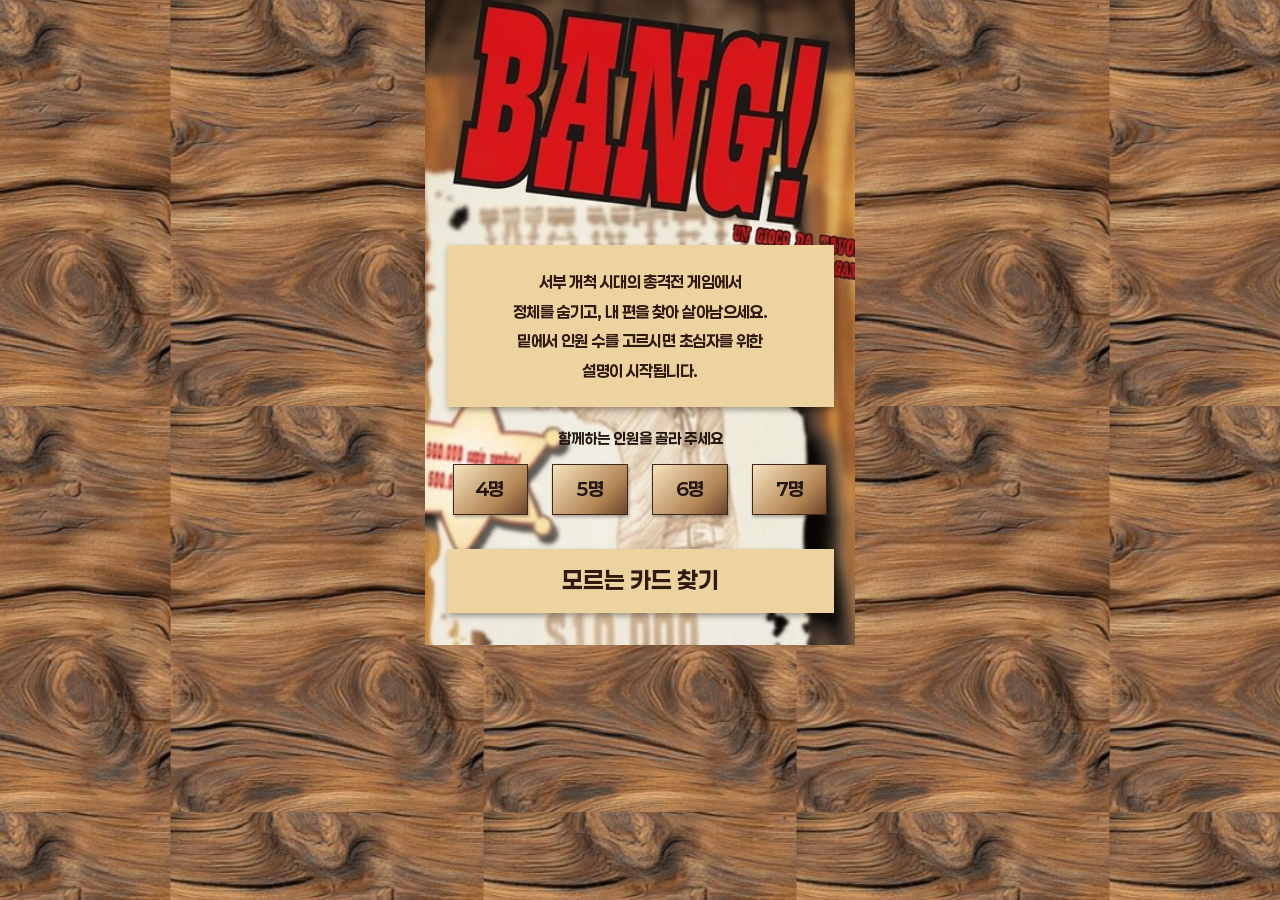
==== commit bd6fa3e1: "Refine touch tutorial scenes, webtoon hands, and phone layout" ====
--- a/home-original.html
+++ b/home-original.html
@@ -1,8 +1,9 @@
-<!doctype html><html lang="ko"><head><meta charset="utf-8"><meta name="viewport" content="width=device-width,initial-scale=1"><link rel="stylesheet" href="legacy-style.css"><link rel="stylesheet" href="legacy-figma.css"><link rel="stylesheet" href="paperlogy.css"><style>html,body{margin:0}main{max-width:none!important;margin:0!important;padding:0!important;min-height:100vh}.home{width:100%;max-width:430px;margin:auto}.home[hidden]{display:block!important}.home-summary[hidden]{display:none!important}dialog{max-width:92%;background:#ecd9b2;border:2px solid #633c23;padding:22px}dialog::backdrop{background:#21170ed9}dialog .catalog{display:grid;grid-template-columns:1fr 1fr;gap:15px}dialog .catalog p{line-height:1.7;font-size:14px}dialog .card-image{display:block;width:95px;margin:auto;background-image:url('assets/cards.webp')}dialog h3{font-size:19px}.catalog>article{border-bottom:1px solid #8a623c;padding:12px 0}</style></head><body><main><section id="home" class="home" aria-label="뱅 설명서 홈">
+<!doctype html><html lang="ko"><head><meta charset="utf-8"><meta name="viewport" content="width=device-width,initial-scale=1"><link rel="stylesheet" href="legacy-style.css"><link rel="stylesheet" href="legacy-figma.css"><link rel="stylesheet" href="paperlogy.css"><style>html,body{margin:0}main{max-width:none!important;margin:0!important;padding:0!important;min-height:100vh}.home{width:100%;max-width:430px;margin:auto}.home[hidden]{display:block!important}.home-summary[hidden]{display:none!important}dialog{max-width:92%;background:#ecd9b2;border:2px solid #633c23;padding:22px}dialog::backdrop{background:#21170ed9}dialog .catalog{display:grid;grid-template-columns:1fr 1fr;gap:15px}dialog .catalog p{line-height:1.7;font-size:14px}dialog .card-image{display:block;width:95px;margin:auto;background-image:url('assets/cards.webp')}dialog h3{font-size:19px}.catalog>article{border-bottom:1px solid #8a623c;padding:12px 0}html,body{height:100svh;min-height:0;overflow:hidden}main{height:100%;min-height:0!important}.home{min-height:0!important;transform-origin:top center;padding-bottom:16px!important}.home .home-search{margin-bottom:16px!important}
+</style></head><body><main><section id="home" class="home" aria-label="뱅 설명서 홈">
 <div class="home-wood" aria-hidden="true"></div>
 <img class="home-cover" src="assets/figma-cover.webp" alt="BANG! 서부 현상수배 표지" width="375" height="717">
 <div class="home-intro"><p>서부 개척 시대의 총격전 게임에서<br>정체를 숨기고, 내 편을 찾아 살아남으세요.<br>밑에서 인원 수를 고르시면 초심자를 위한 설명이 시작됩니다.</p></div>
 <p class="home-prompt">함께하는 인원을 골라 주세요</p><div id="home-players" class="home-players" aria-label="플레이 인원 선택"></div>
 <div id="home-summary" class="home-summary" hidden><div id="home-composition" aria-live="polite"></div><button id="start">시작<span class="sr-only"> 선택한 인원으로 설명 시작</span></button></div>
 <button class="home-search" data-jump="cards">모르는 카드 찾기</button>
-</section></main><dialog id="catalog"><button id="close">닫기 ×</button><h2>카드 도감</h2><div class="catalog"></div></dialog><script src="home-original.js"></script></body></html>+</section></main><dialog id="catalog"><button id="close">닫기 ×</button><h2>카드 도감</h2><div class="catalog"></div></dialog><script src="home-original.js?v=20261030-phone"></script></body></html>
